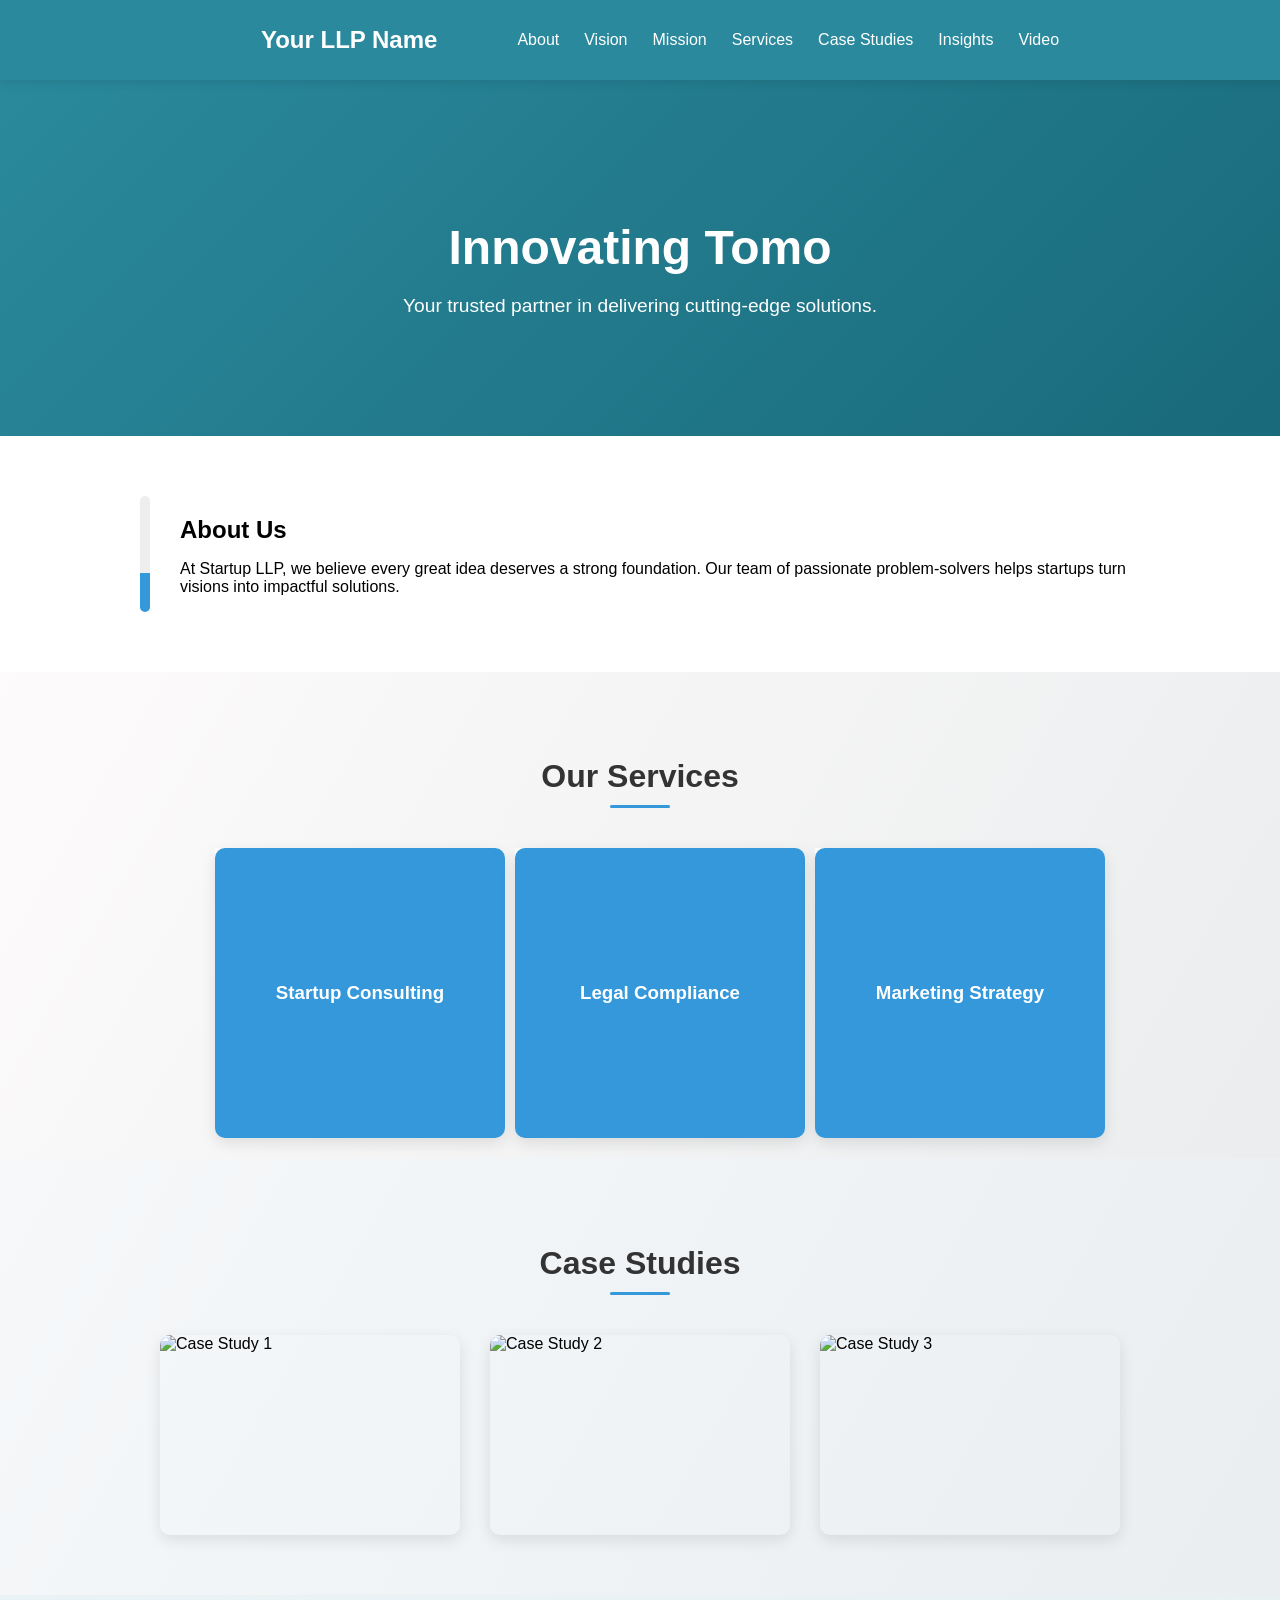
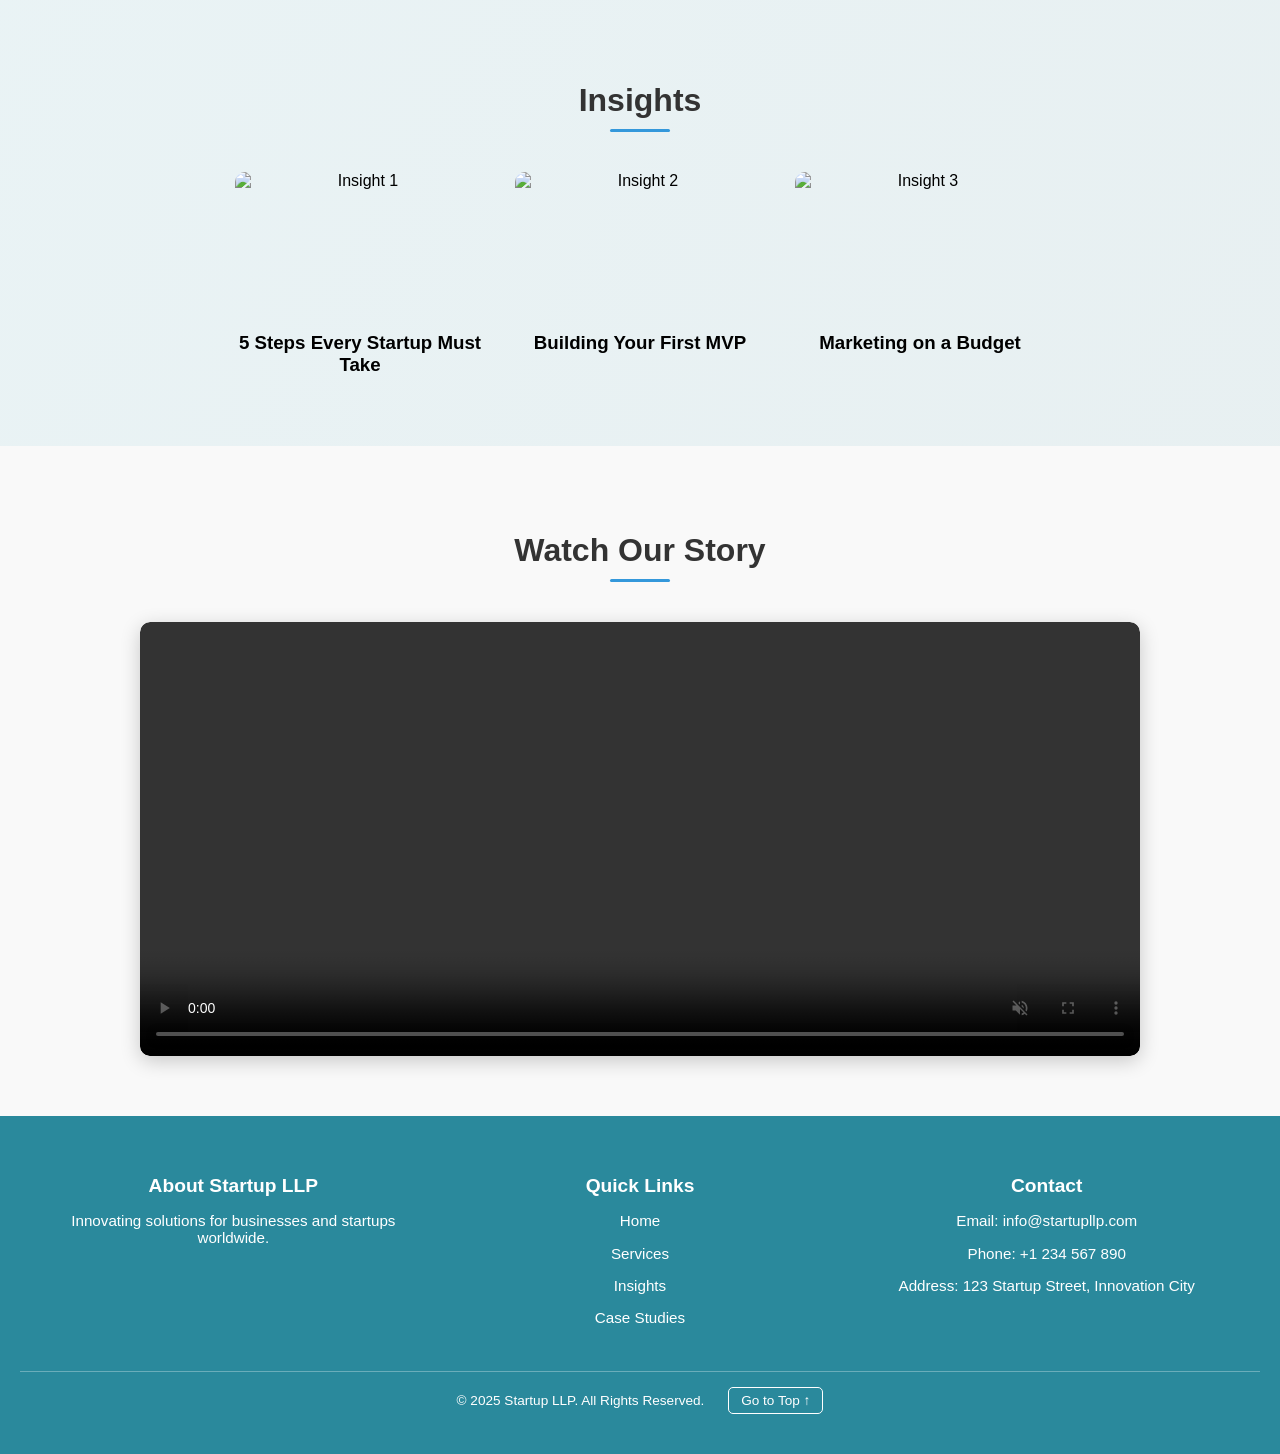
==== index.html @ 5147468b "Add files via upload" ====
<!DOCTYPE html>
<html lang="en">
<head>
  <meta charset="UTF-8">
  <meta name="viewport" content="width=device-width, initial-scale=1.0">
  <title>Startup LLP</title>
  <link rel="stylesheet" href="style.css">
</head>
<body>

    <!-- NAVBAR -->
<nav class="navbar">
  <div class="logo">Your LLP Name</div>
  <ul class="nav-links">
    <li><a href="#about">About</a></li>
    <li><a href="#vision">Vision</a></li>
    <li><a href="#mission">Mission</a></li>
    <li><a href="#services">Services</a></li>
    <li><a href="#case-studies">Case Studies</a></li>
    <li><a href="#insights">Insights</a></li>
    <li><a href="#video">Video</a></li>
  </ul>
</nav>

  <!-- HERO SECTION -->
<section id="hero">
  <h1 id="hero-text"></h1>
  <p>Your trusted partner in delivering cutting-edge solutions.</p>
</section>


  <!-- ABOUT / MISSION / VISION WITH VERTICAL PROGRESS BAR -->
  <section id="about" class="section fade-in-section">
    <div class="about-container">
      <div class="progress-bar">
        <div class="progress"></div>
      </div>
      <div class="about-content">
        <div class="tab active" data-index="0">
          <h2>About Us</h2>
          <p>At Startup LLP, we believe every great idea deserves a strong foundation. Our team of passionate problem-solvers helps startups turn visions into impactful solutions.</p>
        </div>
        <div class="tab" data-index="1">
          <h2>Our Mission</h2>
          <p>Our mission is to empower startups to achieve more with less friction. We provide innovative solutions, clear guidance, and unwavering support.</p>
        </div>
        <div class="tab" data-index="2">
          <h2>Our Vision</h2>
          <p>We envision a world where innovative ideas are never held back. Our vision is to transform ideas into thriving businesses, helping entrepreneurs make a meaningful impact.</p>
        </div>
      </div>
    </div>
  </section>

  <!-- SERVICES SECTION -->
  <section id="services" class="section fade-in-section">
    <h2 class="section-title">Our Services</h2>
    <div class="cards-container">
      <div class="card">
        <div class="front">
          <h3>Startup Consulting</h3>
        </div>
        <div class="back">
          <p>Expert guidance to help startups plan, launch, and scale effectively.</p>
        </div>
      </div>
      <div class="card">
        <div class="front">
          <h3>Legal Compliance</h3>
        </div>
        <div class="back">
          <p>Ensuring your LLP and business operations follow all legal requirements.</p>
        </div>
      </div>
      <div class="card">
        <div class="front">
          <h3>Marketing Strategy</h3>
        </div>
        <div class="back">
          <p>Innovative marketing solutions to grow your brand and customer base.</p>
        </div>
      </div>
    </div>
  </section>

  <!-- CASE STUDIES SECTION (Slide-Up Summary) -->
  <section id="case-studies" class="section fade-in-section">
    <h2 class="section-title">Case Studies</h2>
    <div class="case-container">
      <div class="case-card">
        <img src="https://via.placeholder.com/300x200?text=Case+Study+1" alt="Case Study 1">
        <div class="case-summary">
          <h3>Startup Growth Strategy</h3>
          <p>We helped a tech startup increase their customer base by 35% in 3 months through consulting and marketing strategy.</p>
        </div>
      </div>
      <div class="case-card">
        <img src="https://via.placeholder.com/300x200?text=Case+Study+2" alt="Case Study 2">
        <div class="case-summary">
          <h3>Legal Compliance Implementation</h3>
          <p>Assisted an LLP in aligning operations with legal requirements and streamlining compliance.</p>
        </div>
      </div>
      <div class="case-card">
        <img src="https://via.placeholder.com/300x200?text=Case+Study+3" alt="Case Study 3">
        <div class="case-summary">
          <h3>Digital Marketing Boost</h3>
          <p>Implemented a social media campaign for a small business, resulting in a 50% increase in leads in 2 months.</p>
        </div>
      </div>
    </div>
  </section>

  <!-- INSIGHTS SECTION (Hover Zoom) -->
  <section id="insights" class="section fade-in-section">
    <h2 class="section-title">Insights</h2>
    <div class="insights-container">
      <div class="insight-card">
        <img src="https://via.placeholder.com/250x150?text=Insight+1" alt="Insight 1">
        <h3>5 Steps Every Startup Must Take</h3>
      </div>
      <div class="insight-card">
        <img src="https://via.placeholder.com/250x150?text=Insight+2" alt="Insight 2">
        <h3>Building Your First MVP</h3>
      </div>
      <div class="insight-card">
        <img src="https://via.placeholder.com/250x150?text=Insight+3" alt="Insight 3">
        <h3>Marketing on a Budget</h3>
      </div>
    </div>
    
  </section>

  <!-- VIDEO SECTION -->
<section id="video" class="section fade-in-section">
  <h2 class="section-title">Watch Our Story</h2>
  <div class="video-container">
    <video autoplay muted loop playsinline controls>
      <source src="videos/startup-demo.mp4" type="video/mp4">
      Your browser does not support the video tag.
    </video>
  </div>
</section>
<footer>
  <div class="footer-container">
    <div class="footer-column">
      <h3>About Startup LLP</h3>
      <p>Innovating solutions for businesses and startups worldwide.</p>
    </div>
    <div class="footer-column">
      <h3>Quick Links</h3>
      <p><a href="#hero">Home</a></p>
      <p><a href="#services">Services</a></p>
      <p><a href="#insights">Insights</a></p>
      <p><a href="#case-studies">Case Studies</a></p>
    </div>
    <div class="footer-column">
      <h3>Contact</h3>
      <p>Email: info@startupllp.com</p>
      <p>Phone: +1 234 567 890</p>
      <p>Address: 123 Startup Street, Innovation City</p>
    </div>
  </div>
  <div class="footer-bottom">
    &copy; 2025 Startup LLP. All Rights Reserved.
    <button class="go-top" onclick="scrollToTop()">Go to Top ↑</button>
  </div>


</footer>


  <script src="script.js"></script>
</body>
</html>
---- style.css ----
/* GENERAL */
body, html {
  margin: 0;
  padding: 0;
  font-family: Arial, sans-serif;
  scroll-behavior: smooth;
  overflow-x: hidden;
}
.section {
  padding: 60px 20px;
  position: relative;
}

/* HERO */
/* HERO */
#hero {
  background: linear-gradient(135deg, #2A899C, #196A7A); /* brand colors gradient */
  color: #ffffff; /* ensure text is readable */
  text-align: center;
  padding: 100px 20px;
}

#hero h1 {
  font-size: 3rem;
  margin-bottom: 20px;
  white-space: nowrap;
  overflow: hidden;
  /* border-right: 3px solid #ffffff;  <-- removed */
  /* animation: blink 0.7s step-end infinite;  <-- removed */
}


@keyframes blink {
  50% { border-color: transparent; }
}


#hero p {
  font-size: 1.2rem;
}


/* FADE-IN */
.fade-in-section { opacity: 0; transform: translateY(20px); transition: all 0.8s ease; }
.fade-in-section.visible { opacity: 1; transform: translateY(0); }

/* ABOUT / MISSION / VISION */
.about-container {
  display: flex;
  max-width: 1000px;
  margin: 0 auto;
}
.progress-bar {
  width: 10px;
  background: #eee;
  margin-right: 30px;
  position: relative;
  border-radius: 5px;
  overflow: hidden;
}
.progress {
  width: 100%;
  height: 0;
  background: #3498db;
  position: absolute;
  bottom: 0;
  transition: height 1s ease;
}
.about-content { flex: 1; }
.tab { display: none; }
.tab.active { display: block; }
.tab h2 { margin-bottom: 15px; }

/* SERVICES FLIP CARDS */
.cards-container {
  display: flex;
  justify-content: center;
  flex-wrap: wrap;
  gap: 50px; /* increased space between cards */
  margin-top: 30px;
}

.card {
  background: #fff;
  width: 250px;
  height: 250px;
  perspective: 1000px;
  cursor: pointer;
  flex-shrink: 0; /* prevents cards from shrinking too much */
}
.card .front, .card .back {
  width: 100%;
  height: 100%;
  position: absolute;
  border-radius: 10px;
  backface-visibility: hidden;
  display: flex;
  justify-content: center;
  align-items: center;
  padding: 20px;
  text-align: center;
  box-shadow: 0 5px 15px rgba(0,0,0,0.1);
  transition: transform 0.6s;
}
.card .front { background: #3498db; color: #fff; }
.card .back { background: #2ecc71; color: #fff; transform: rotateY(180deg); }
.card.flipped .front { transform: rotateY(180deg); }
.card.flipped .back { transform: rotateY(0deg); }

/* Optional: Make it more responsive */
@media screen and (max-width: 900px) {
  .cards-container {
    gap: 30px;
  }
}

@media screen and (max-width: 600px) {
  .cards-container {
    flex-direction: column;
    align-items: center;
    gap: 20px;
  }
}

/* CASE STUDIES SLIDE-UP */
.case-container {
  display: flex;
  justify-content: center;
  flex-wrap: wrap;
  gap: 30px;
}
.case-card {
  position: relative;
  width: 300px;
  height: 200px;
  overflow: hidden;
  border-radius: 10px;
  cursor: pointer;
  box-shadow: 0 5px 15px rgba(0,0,0,0.1);
}
.case-card img {
  width: 100%;
  height: 100%;
  object-fit: cover;
}
.case-summary {
  position: absolute;
  bottom: -100%;
  width: 100%;
  background: rgba(52,152,219,0.85);
  color: #fff;
  padding: 20px;
  transition: bottom 0.4s ease;
}
.case-card:hover .case-summary { bottom: 0; }

/* INSIGHTS HOVER ZOOM */
.insights-container {
  display: flex;
  justify-content: center;
  flex-wrap: wrap;
  gap: 30px;
}
.insight-card {
  width: 250px;
  cursor: pointer;
  overflow: hidden;
  border-radius: 10px;
  transition: transform 0.3s ease;
  text-align: center;
}
.insight-card img {
  width: 100%;
  height: 150px;
  object-fit: cover;
  display: block;
}
.insight-card h3 { margin: 10px 0; }
.insight-card:hover { transform: scale(1.05); }
.section-title {
  text-align: center; /* center-aligns the title */
  font-size: 2rem;
  margin-bottom: 40px;
  color: #333;
}
.section-title::after {
  content: "";
  display: block;
  width: 60px;
  height: 3px;
  background: #3498db;
  margin: 10px auto 0;
  border-radius: 2px;
}
/* VIDEO SECTION STYLING */
/* VIDEO SECTION STYLING */
#video {
  padding: 60px 20px; /* reduce vertical padding */
  background: #f9f9f9;
  text-align: center;
}

.video-container {
  position: relative;
  width: 90%;          /* stretch more horizontally */
  max-width: 1000px;   /* optional max width */
  margin: 0 auto;
  padding-bottom: 35%; /* reduce height (original was 56.25%) */
  height: 0;
  overflow: hidden;
  border-radius: 10px;
  box-shadow: 0 5px 20px rgba(0,0,0,0.2);
}

.video-container video {
  position: absolute;
  top: 0;
  left: 0;
  width: 100%;
  height: 100%;
  border-radius: 10px;
  object-fit: cover;
}


/* FADE-IN SCROLL EFFECT (reuse for other sections if needed) */
.fade-in-section {
  opacity: 0;
  transform: translateY(20px);
  transition: opacity 1s ease-out, transform 1s ease-out;
}

.fade-in-section.visible {
  opacity: 1;
  transform: translateY(0);
}

/* SERVICES */
#services {
  background: linear-gradient(120deg, #fdfbfb, #ebedee);
  transition: background 1s ease;
}

/* CASE STUDIES */
#case-studies {
  background: linear-gradient(120deg, #f6f8fa, #eaeef0);
  transition: background 1s ease;
}

/* INSIGHTS */
/* INSIGHTS */
#insights {
  background: linear-gradient(120deg, #2A899C1A, #196A7A1A);

  position: relative;
  overflow: hidden;
}

#insights::before {
  content: "";
  position: absolute;
  top: 0; left: 0; right: 0; bottom: 0;
  background: url('abstract-teal-vector.svg') no-repeat center;
  background-size: cover;
  opacity: 0.03; /* extremely subtle */
  pointer-events: none;
}


/* NAVBAR FIXED: LOGO LEFT, LINKS CENTERED */
.navbar {
  position: sticky;
  top: 0;
  width: 100%;
  background: #2A899C;
  color: #ffffff;
  display: flex;
  justify-content: center; /* center the content */
  align-items: center;
  padding: 15px 20px;
  z-index: 1000;
  box-shadow: 0 2px 10px rgba(0,0,0,0.1);
  gap: 40px; /* space between logo and links */
}

.navbar .logo {
  font-size: 1.5rem;
  font-weight: bold;
  margin-right: 0; /* logo stays at left visually */
}

.navbar .nav-links {
  list-style: none;
  display: flex;
  justify-content: center; /* center the links */
  gap: 25px; /* space between links */
}

.navbar .nav-links li a {
  text-decoration: none;
  color: #ffffff;
  font-weight: 500;
  transition: color 0.3s ease;
}

.navbar .nav-links li a:hover {
  color: #196A7A;
}

/* RESPONSIVE NAVBAR */
@media (max-width: 768px) {
  .navbar {
    flex-direction: column;
    gap: 10px;
  }
  .nav-links {
    flex-direction: column;
    gap: 10px;
  }
}
/* FOOTER */
footer {
  background: #2A899C; /* primary brand color */
  color: #ffffff;
  padding: 40px 20px;
  text-align: center;
}

footer .footer-container {
  max-width: 1200px;
  margin: 0 auto;
  display: flex;
  flex-wrap: wrap;
  justify-content: space-between;
  gap: 20px;
}

footer .footer-column {
  flex: 1 1 200px;
}

footer h3 {
  margin-bottom: 15px;
  font-size: 1.2rem;
}

footer p, 
footer a {
  color: #ffffff;
  text-decoration: none;
  font-size: 0.95rem;
}

footer a:hover {
  color: #196A7A; /* secondary brand color */
}

footer .footer-bottom {
  margin-top: 30px;
  font-size: 0.85rem;
  border-top: 1px solid rgba(255,255,255,0.3);
  padding-top: 15px;
}

/* Responsive Footer */
@media (max-width: 768px) {
  footer .footer-container {
    flex-direction: column;
    align-items: center;
    text-align: center;
  }
}
.footer-links li a {
  position: relative;
  text-decoration: none;
  color: #ffffff;
  padding-bottom: 3px;
  transition: color 0.3s ease;
}

.footer-links li a::after {
  content: "";
  position: absolute;
  left: 0;
  bottom: 0;
  height: 1.5px;
  width: 0;
  background: #196A7A;
  transition: width 0.3s ease;
}

.footer-links li a:hover::after {
  width: 100%;
}
.go-top {
  background: transparent;
  border: 1.5px solid #ffffff;
  color: #ffffff;
  padding: 5px 12px;
  margin-left: 20px;
  border-radius: 5px;
  cursor: pointer;
  font-size: 0.85rem;
  transition: all 0.3s ease;
}

.go-top:hover {
  background: #196A7A;
  border-color: #196A7A;
}
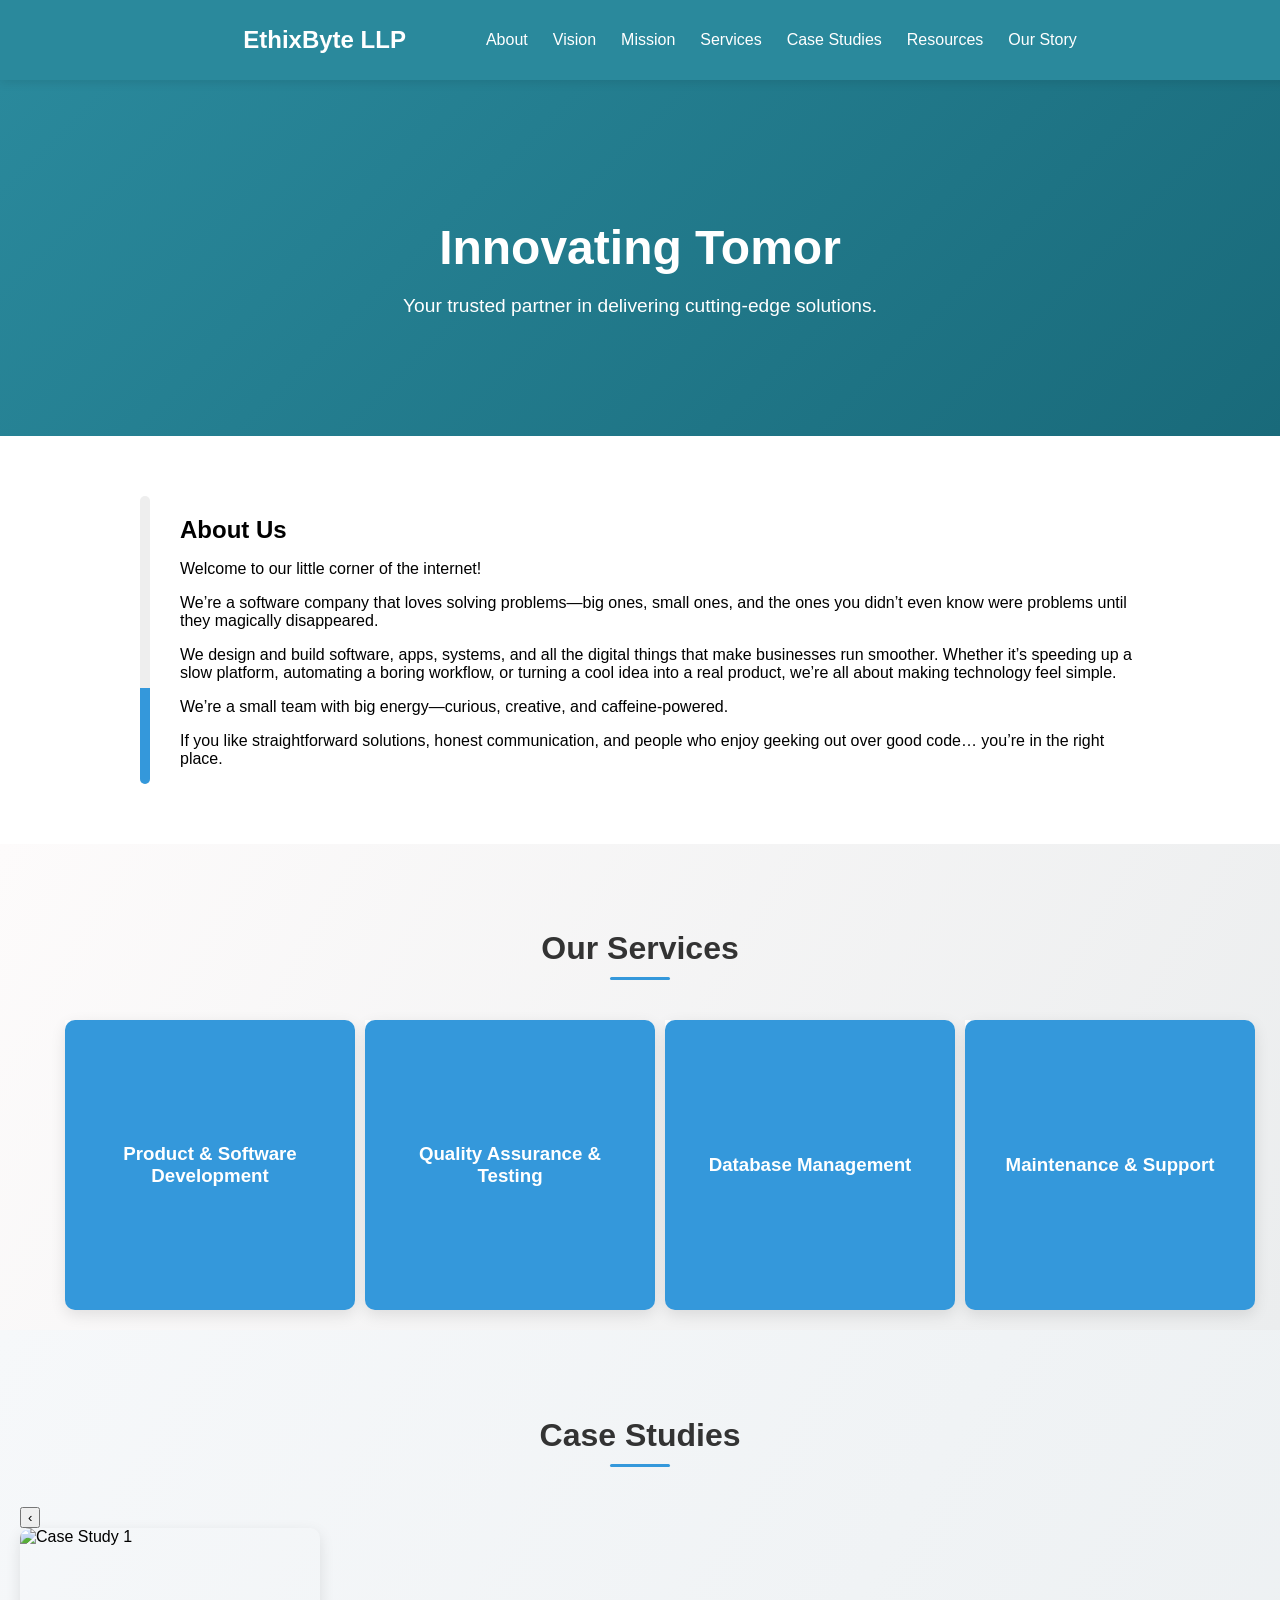
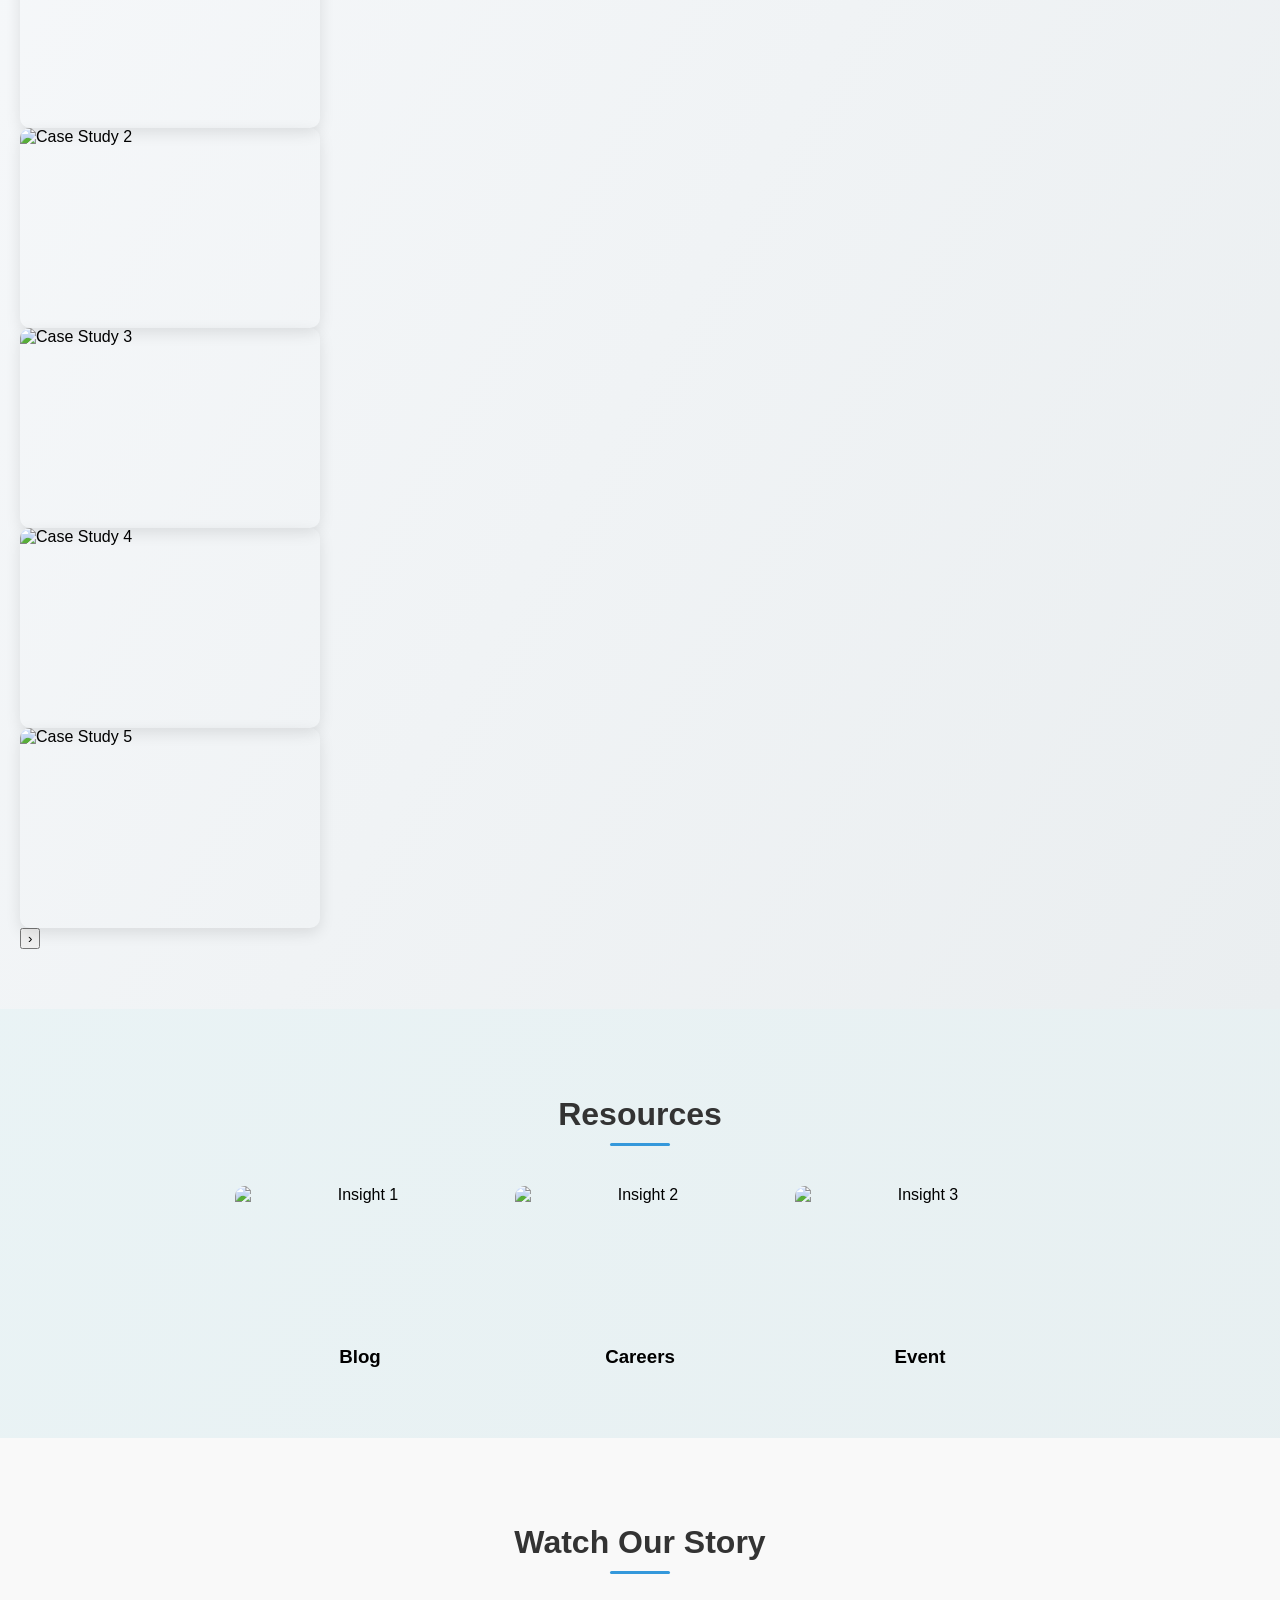
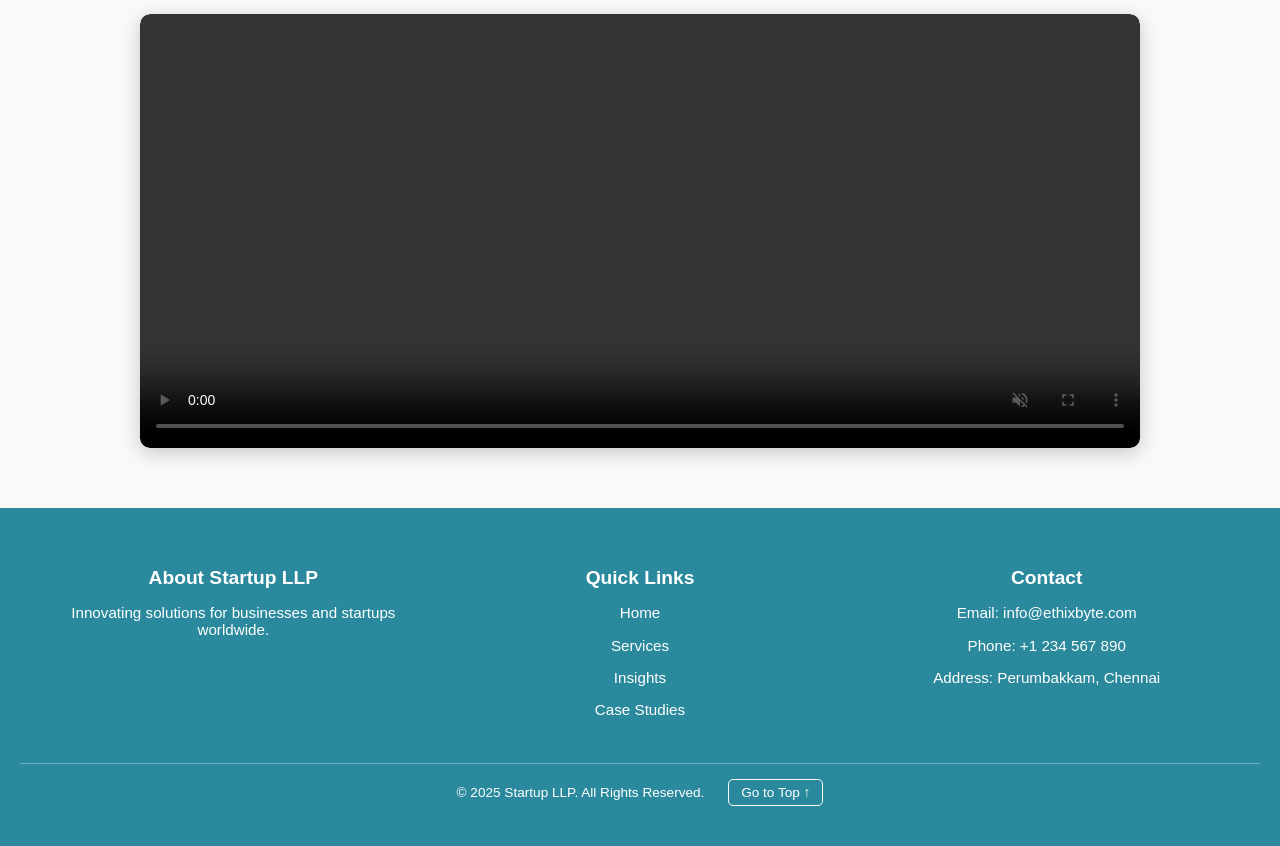
==== commit 38ff4169: "Update index.html updated contents" ====
--- a/index.html
+++ b/index.html
@@ -3,22 +3,22 @@
 <head>
   <meta charset="UTF-8">
   <meta name="viewport" content="width=device-width, initial-scale=1.0">
-  <title>Startup LLP</title>
+  <title>EthixByte LLP</title>
   <link rel="stylesheet" href="style.css">
 </head>
 <body>
 
     <!-- NAVBAR -->
 <nav class="navbar">
-  <div class="logo">Your LLP Name</div>
+  <div class="logo">EthixByte LLP</div>
   <ul class="nav-links">
     <li><a href="#about">About</a></li>
     <li><a href="#vision">Vision</a></li>
     <li><a href="#mission">Mission</a></li>
     <li><a href="#services">Services</a></li>
     <li><a href="#case-studies">Case Studies</a></li>
-    <li><a href="#insights">Insights</a></li>
-    <li><a href="#video">Video</a></li>
+    <li><a href="#insights">Resources</a></li>
+    <li><a href="#video">Our Story</a></li>
   </ul>
 </nav>
 
@@ -38,15 +38,30 @@
       <div class="about-content">
         <div class="tab active" data-index="0">
           <h2>About Us</h2>
-          <p>At Startup LLP, we believe every great idea deserves a strong foundation. Our team of passionate problem-solvers helps startups turn visions into impactful solutions.</p>
+          <p>Welcome to our little corner of the internet!</p>
+
+          <p>We’re a software company that loves solving problems—big ones, small ones, and the ones you didn’t even know were problems until they magically disappeared.</p>
+          <p>We design and build software, apps, systems, and all the digital things that make businesses run smoother. Whether it’s speeding up a slow platform, automating a boring workflow, or turning a cool idea into a real product, we’re all about making technology feel simple.</p>  
+          <p>We’re a small team with big energy—curious, creative, and caffeine-powered.</p>
+          <p>If you like straightforward solutions, honest communication, and people who enjoy geeking out over good code… you’re in the right place.</p>
         </div>
         <div class="tab" data-index="1">
           <h2>Our Mission</h2>
-          <p>Our mission is to empower startups to achieve more with less friction. We provide innovative solutions, clear guidance, and unwavering support.</p>
+          <p>We build smart software, apps, and systems that solve real problems. From development to testing, database management to maintenance, we’re here to make technology work for you—fast, reliable, and hassle-free.</p>
+          <p>From building products to testing, managing databases, and keeping everything running smoothly, we’ve got it covered.</p>
+          <p>Our goal is to make technology easy, reliable, and stress-free for businesses.</p>
+          <p>We focus on turning ideas into solutions that are practical, scalable, and a little fun to use.</p>
+          <p>At the end of the day, we’re here to help you get things done without the tech headaches.</p>
+          <p>We create software, apps, and systems that actually solve real problems—nothing fancy, just stuff that works.</p>
         </div>
         <div class="tab" data-index="2">
           <h2>Our Vision</h2>
-          <p>We envision a world where innovative ideas are never held back. Our vision is to transform ideas into thriving businesses, helping entrepreneurs make a meaningful impact.</p>
+          <p>We want technology to be simple, smart, and downright exciting for every business.</p>
+          <p>No more confusing tech headaches—just solutions that actually work and make life easier.</p>
+          <p>Our mission is to turn bright ideas into real products that grow and shine.</p>
+          <p>We believe tech should empower, not overwhelm, giving you more time to focus on what matters.</p>
+          <p>Flexible, reliable, and friendly—that’s how we like our technology.</p>
+          <p>At the end of the day, we make sure technology works for you, not the other way around.</p>
         </div>
       </div>
     </div>
@@ -58,74 +73,107 @@
     <div class="cards-container">
       <div class="card">
         <div class="front">
-          <h3>Startup Consulting</h3>
-        </div>
-        <div class="back">
-          <p>Expert guidance to help startups plan, launch, and scale effectively.</p>
-        </div>
-      </div>
-      <div class="card">
-        <div class="front">
-          <h3>Legal Compliance</h3>
-        </div>
-        <div class="back">
-          <p>Ensuring your LLP and business operations follow all legal requirements.</p>
-        </div>
-      </div>
-      <div class="card">
-        <div class="front">
-          <h3>Marketing Strategy</h3>
-        </div>
-        <div class="back">
-          <p>Innovative marketing solutions to grow your brand and customer base.</p>
+          <h3>Product & Software Development</h3>
+        </div>
+        <div class="back">
+          <p>Got an idea? We’ll help you build it—from sketch to launch. <br/><br/>Web apps, mobile apps, custom tools… if it runs on code, we can create it.</p>
+          <p></p>
+        </div>
+      </div>
+      <div class="card">
+        <div class="front">
+          <h3>Quality Assurance & Testing</h3>
+        </div>
+        <div class="back">
+          <p>We test everything. <br/> <br/> Because nobody likes bugs—except maybe bugs. <br/><br/> Automated tests, manual tests, mysterious-edge-case tests… we’ve got it.</p>
+        </div>
+      </div>
+      <div class="card">
+        <div class="front">
+          <h3>Database Management</h3>
+        </div>
+        <div class="back">
+          <p>Slow database? Missing data? Weird errors? <br/><br/> Don’t worry. <br/> <br/>We design, optimize, and maintain databases so your data stays fast, safe, and organized.</p>
+        </div>
+      </div>
+      <div class="card">
+        <div class="front">
+          <h3>Maintenance & Support</h3>
+        </div>
+        <div class="back">
+          <p>Technology is never “done.” <br/><br/>We keep your systems fresh, updated, secure, and running smoothly while you focus on business. <br/><br/> Everything we build is clean, scalable, and future-friendly—just the way good software should be.</p>
         </div>
       </div>
     </div>
   </section>
 
   <!-- CASE STUDIES SECTION (Slide-Up Summary) -->
-  <section id="case-studies" class="section fade-in-section">
-    <h2 class="section-title">Case Studies</h2>
-    <div class="case-container">
-      <div class="case-card">
-        <img src="https://via.placeholder.com/300x200?text=Case+Study+1" alt="Case Study 1">
-        <div class="case-summary">
-          <h3>Startup Growth Strategy</h3>
-          <p>We helped a tech startup increase their customer base by 35% in 3 months through consulting and marketing strategy.</p>
-        </div>
-      </div>
-      <div class="case-card">
-        <img src="https://via.placeholder.com/300x200?text=Case+Study+2" alt="Case Study 2">
-        <div class="case-summary">
-          <h3>Legal Compliance Implementation</h3>
-          <p>Assisted an LLP in aligning operations with legal requirements and streamlining compliance.</p>
-        </div>
-      </div>
-      <div class="case-card">
-        <img src="https://via.placeholder.com/300x200?text=Case+Study+3" alt="Case Study 3">
-        <div class="case-summary">
-          <h3>Digital Marketing Boost</h3>
-          <p>Implemented a social media campaign for a small business, resulting in a 50% increase in leads in 2 months.</p>
-        </div>
-      </div>
-    </div>
-  </section>
+<section id="case-studies" class="section fade-in-section">
+  <h2 class="section-title">Case Studies</h2>
+  <div class="carousel-wrapper">
+    <button class="carousel-btn prev">&lsaquo;</button>
+    <div class="carousel-track">
+      <div class="case-card">
+        <img src="https://via.placeholder.com/300x200?text=Case+1" alt="Case Study 1">
+        <div class="case-summary">
+          <h3>Claims Automation System</h3>
+          <p>Streamlined claims processing with faster, error-free settlements.</p>
+        </div>
+      </div>
+      <div class="case-card">
+        <img src="https://via.placeholder.com/300x200?text=Case+2" alt="Case Study 2">
+        <div class="case-summary">
+          <h3>Patient & Appointment Mgmt</h3>
+          <p>Unified system for quick access to patient data and simplified appointments</p>
+        </div>
+      </div>
+      <div class="case-card">
+        <img src="https://via.placeholder.com/300x200?text=Case+3" alt="Case Study 3">
+        <div class="case-summary">
+          <h3>Online Banking Portal</h3>
+          <p>Upgraded banking platform for speed, reliability, and user-friendly experience.</p>
+        </div>
+      </div>
+      <div class="case-card">
+        <img src="https://via.placeholder.com/300x200?text=Case+4" alt="Case Study 4">
+        <div class="case-summary">
+          <h3>Content Delivery Platform</h3>
+          <p>Scalable content platform engineered for massive live-event traffic.</p>
+        </div>
+      </div>
+      <div class="case-card">
+        <img src="https://via.placeholder.com/300x200?text=Case+5" alt="Case Study 5">
+        <div class="case-summary">
+          <h3>E-Commerce Automation</h3>
+          <p>Integrated system to track inventory and prevent stock shortages.</p>
+        </div>
+      </div>
+    </div>
+    <button class="carousel-btn next">&rsaquo;</button>
+  </div>
+</section>
+
+
+
+
+
+
 
   <!-- INSIGHTS SECTION (Hover Zoom) -->
   <section id="insights" class="section fade-in-section">
-    <h2 class="section-title">Insights</h2>
+    <h2 class="section-title">Resources</h2>
     <div class="insights-container">
       <div class="insight-card">
         <img src="https://via.placeholder.com/250x150?text=Insight+1" alt="Insight 1">
-        <h3>5 Steps Every Startup Must Take</h3>
+        <h3>Blog</h3>
       </div>
       <div class="insight-card">
         <img src="https://via.placeholder.com/250x150?text=Insight+2" alt="Insight 2">
-        <h3>Building Your First MVP</h3>
+        <h3>Careers</h3>
       </div>
       <div class="insight-card">
         <img src="https://via.placeholder.com/250x150?text=Insight+3" alt="Insight 3">
-        <h3>Marketing on a Budget</h3>
+        <h3>Event</h3>
       </div>
     </div>
     
@@ -156,9 +204,9 @@
     </div>
     <div class="footer-column">
       <h3>Contact</h3>
-      <p>Email: info@startupllp.com</p>
+      <p>Email: info@ethixbyte.com</p>
       <p>Phone: +1 234 567 890</p>
-      <p>Address: 123 Startup Street, Innovation City</p>
+      <p>Address: Perumbakkam, Chennai</p>
     </div>
   </div>
   <div class="footer-bottom">
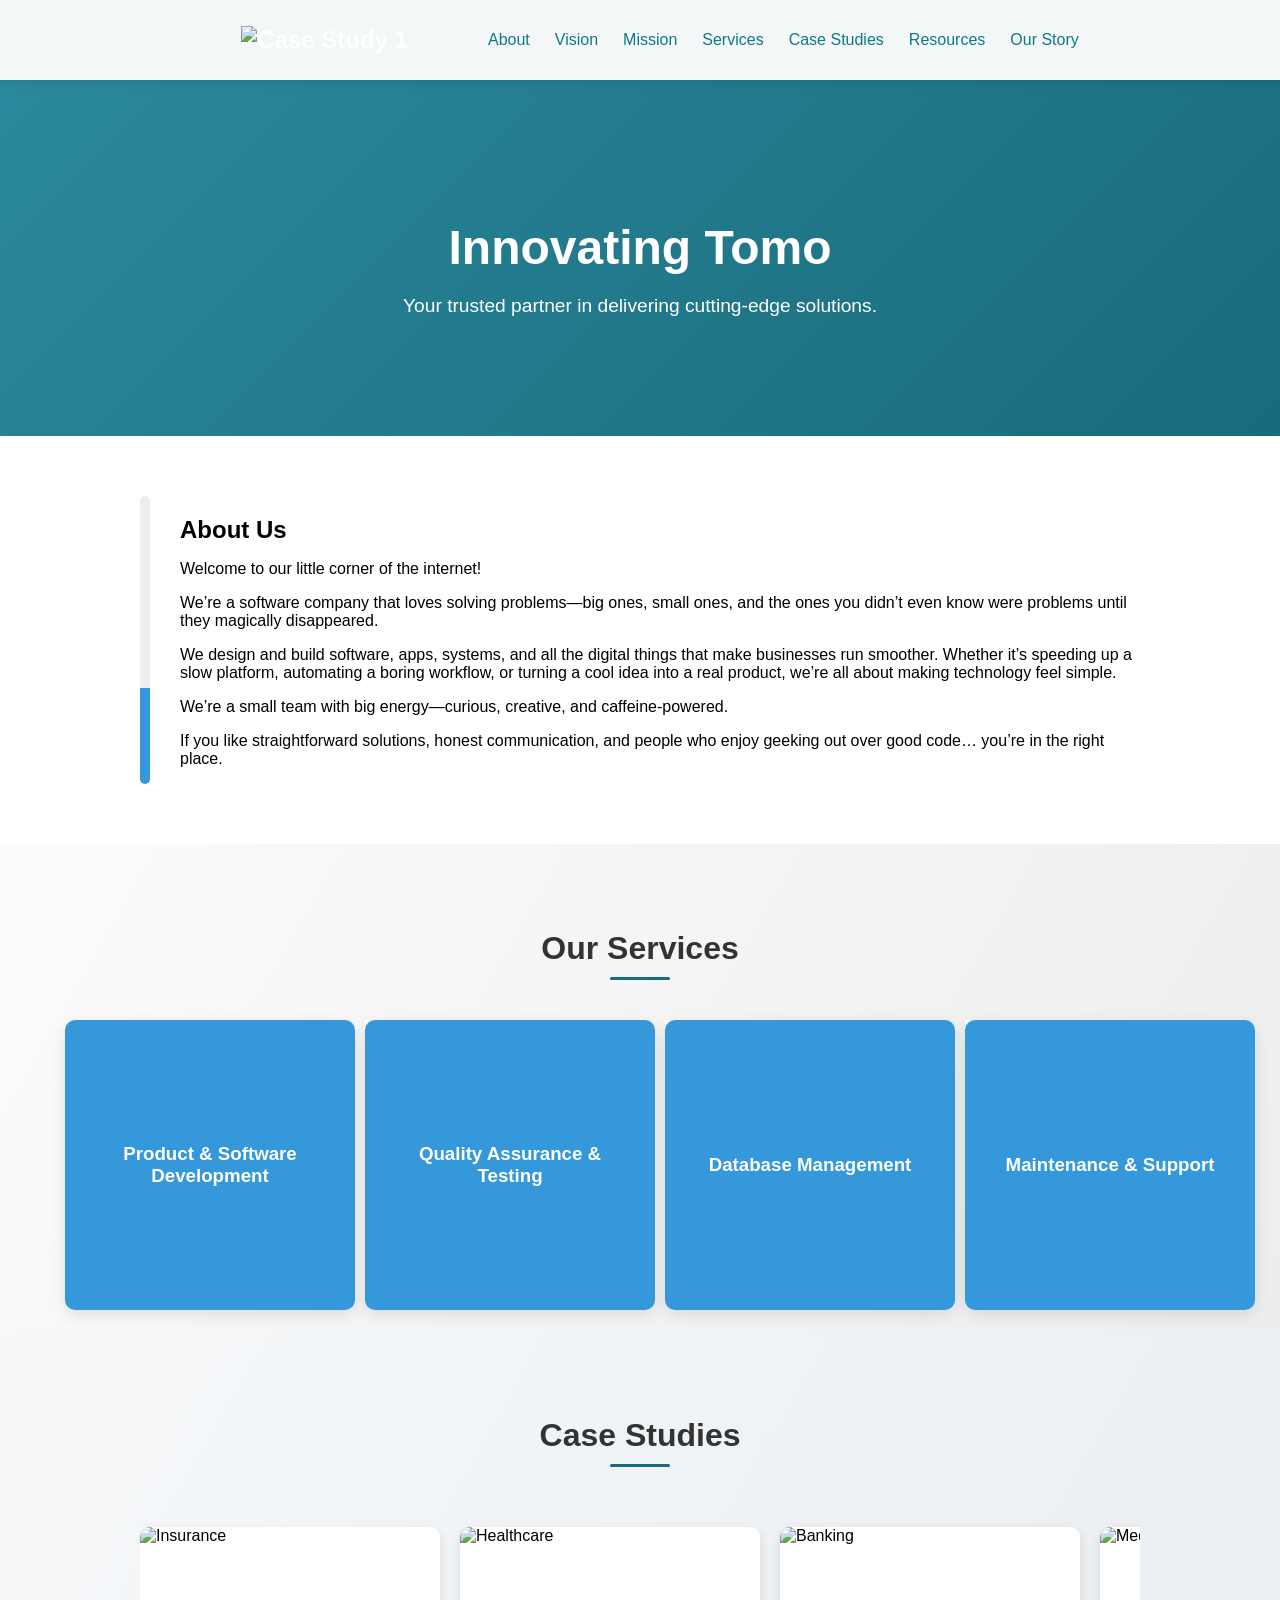
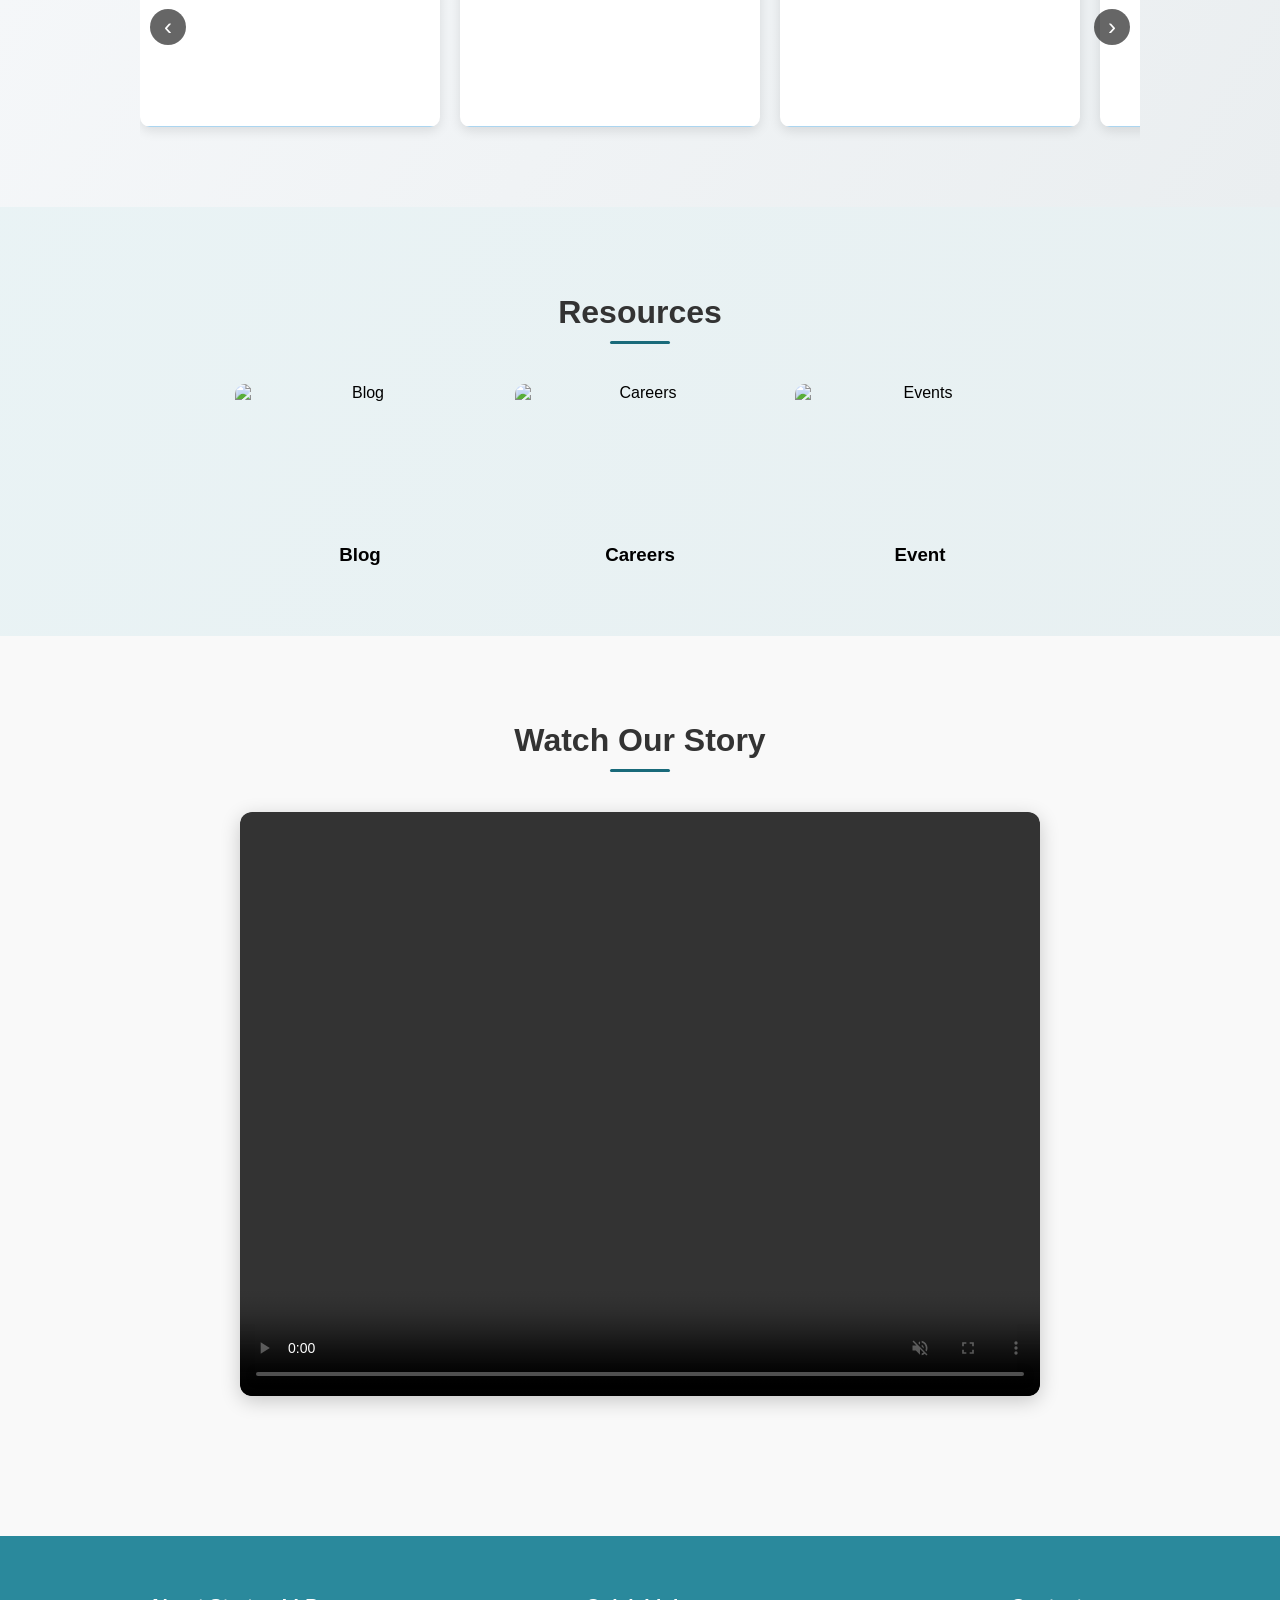
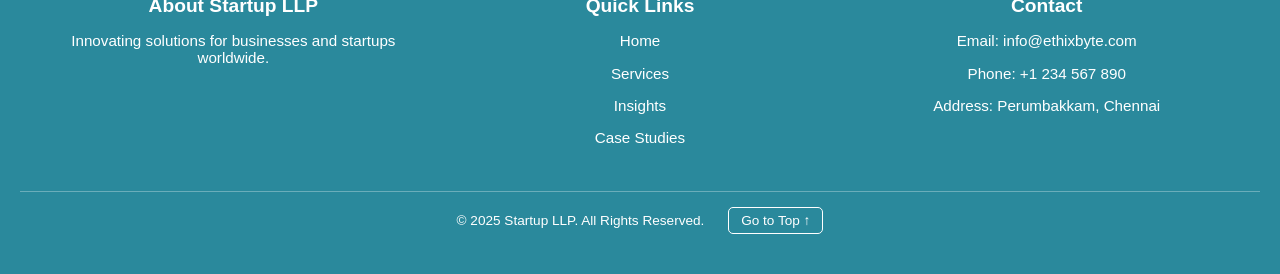
==== commit 5c2a1852: "updated images" ====
--- a/index.html
+++ b/index.html
@@ -10,7 +10,10 @@
 
     <!-- NAVBAR -->
 <nav class="navbar">
-  <div class="logo">EthixByte LLP</div>
+  <div class="logo">
+    <img src="https://res.cloudinary.com/dmr5qmocg/image/upload/v1761914312/logo_with_name_gkkyrt.webp" alt="Case Study 1">
+    
+  </div>
   <ul class="nav-links">
     <li><a href="#about">About</a></li>
     <li><a href="#vision">Vision</a></li>
@@ -114,35 +117,35 @@
     <button class="carousel-btn prev">&lsaquo;</button>
     <div class="carousel-track">
       <div class="case-card">
-        <img src="https://via.placeholder.com/300x200?text=Case+1" alt="Case Study 1">
+        <img src="https://res.cloudinary.com/dmr5qmocg/image/upload/v1763815238/insurance-911819_640_bpdsnx.webp" alt="Insurance">
         <div class="case-summary">
           <h3>Claims Automation System</h3>
           <p>Streamlined claims processing with faster, error-free settlements.</p>
         </div>
       </div>
       <div class="case-card">
-        <img src="https://via.placeholder.com/300x200?text=Case+2" alt="Case Study 2">
+        <img src="https://res.cloudinary.com/dmr5qmocg/image/upload/v1763815239/vitamins-26622_640_nrgshx.webp" alt="Healthcare">
         <div class="case-summary">
           <h3>Patient & Appointment Mgmt</h3>
           <p>Unified system for quick access to patient data and simplified appointments</p>
         </div>
       </div>
       <div class="case-card">
-        <img src="https://via.placeholder.com/300x200?text=Case+3" alt="Case Study 3">
+        <img src="https://res.cloudinary.com/dmr5qmocg/image/upload/v1763815238/cellphone-5459713_640-removebg-preview_yhovdd.webp" alt="Banking">
         <div class="case-summary">
           <h3>Online Banking Portal</h3>
           <p>Upgraded banking platform for speed, reliability, and user-friendly experience.</p>
         </div>
       </div>
       <div class="case-card">
-        <img src="https://via.placeholder.com/300x200?text=Case+4" alt="Case Study 4">
+        <img src="https://res.cloudinary.com/dmr5qmocg/image/upload/v1763815239/tv-1015427_640_tr2kzi.webp" alt="Media">
         <div class="case-summary">
           <h3>Content Delivery Platform</h3>
           <p>Scalable content platform engineered for massive live-event traffic.</p>
         </div>
       </div>
       <div class="case-card">
-        <img src="https://via.placeholder.com/300x200?text=Case+5" alt="Case Study 5">
+        <img src="https://res.cloudinary.com/dmr5qmocg/image/upload/v1763815239/woman-4495395_640_kiwblk.webp" alt="Retail">
         <div class="case-summary">
           <h3>E-Commerce Automation</h3>
           <p>Integrated system to track inventory and prevent stock shortages.</p>
@@ -164,15 +167,15 @@
     <h2 class="section-title">Resources</h2>
     <div class="insights-container">
       <div class="insight-card">
-        <img src="https://via.placeholder.com/250x150?text=Insight+1" alt="Insight 1">
+        <img src="https://res.cloudinary.com/dmr5qmocg/image/upload/v1718397723/ethixbyte/IMG_1200_gqzjem.jpg" alt="Blog">
         <h3>Blog</h3>
       </div>
       <div class="insight-card">
-        <img src="https://via.placeholder.com/250x150?text=Insight+2" alt="Insight 2">
+        <img src="https://res.cloudinary.com/dmr5qmocg/image/upload/v1722442928/expertise_ra7wes_xpdr0m.webp" alt="Careers">
         <h3>Careers</h3>
       </div>
       <div class="insight-card">
-        <img src="https://via.placeholder.com/250x150?text=Insight+3" alt="Insight 3">
+        <img src="https://res.cloudinary.com/dmr5qmocg/image/upload/v1702898588/samples/people/jazz.jpg" alt="Events">
         <h3>Event</h3>
       </div>
     </div>
@@ -183,8 +186,8 @@
 <section id="video" class="section fade-in-section">
   <h2 class="section-title">Watch Our Story</h2>
   <div class="video-container">
-    <video autoplay muted loop playsinline controls>
-      <source src="videos/startup-demo.mp4" type="video/mp4">
+    <video autoplay muted controls>
+      <source src="videos/ethixbyte.mp4" type="video/mp4">
       Your browser does not support the video tag.
     </video>
   </div>
--- a/style.css
+++ b/style.css
@@ -103,7 +103,7 @@
   transition: transform 0.6s;
 }
 .card .front { background: #3498db; color: #fff; }
-.card .back { background: #2ecc71; color: #fff; transform: rotateY(180deg); }
+.card .back { background: #2A899C; color: #fff; transform: rotateY(180deg); }
 .card.flipped .front { transform: rotateY(180deg); }
 .card.flipped .back { transform: rotateY(0deg); }
 
@@ -188,7 +188,7 @@
   display: block;
   width: 60px;
   height: 3px;
-  background: #3498db;
+  background: #196A7A;
   margin: 10px auto 0;
   border-radius: 2px;
 }
@@ -272,7 +272,7 @@
   position: sticky;
   top: 0;
   width: 100%;
-  background: #2A899C;
+  background: #F3F7F8;
   color: #ffffff;
   display: flex;
   justify-content: center; /* center the content */
@@ -289,6 +289,10 @@
   margin-right: 0; /* logo stays at left visually */
 }
 
+.logo img {
+  height: 10rem;
+}
+
 .navbar .nav-links {
   list-style: none;
   display: flex;
@@ -298,14 +302,17 @@
 
 .navbar .nav-links li a {
   text-decoration: none;
-  color: #ffffff;
+  color: #0E7A86;
   font-weight: 500;
   transition: color 0.3s ease;
 }
 
 .navbar .nav-links li a:hover {
   color: #196A7A;
-}
+  text-decoration: underline;
+}
+
+
 
 /* RESPONSIVE NAVBAR */
 @media (max-width: 768px) {
@@ -408,3 +415,269 @@
   background: #196A7A;
   border-color: #196A7A;
 }
+header {
+    text-align:center;
+    padding:40px 20px;
+    background: linear-gradient(135deg, #2A899C, #196A7A);
+    color:#fff;
+  }
+  header h1 { margin:0; font-size:2.5rem; }
+  header p { margin:10px 0 0; font-size:1.1rem; }
+
+  .category-filters {
+    display:flex;
+    justify-content:center;
+    flex-wrap:wrap;
+    margin:20px 0;
+    gap:10px;
+  }
+  .category-filters button {
+    padding:8px 15px;
+    border:none;
+    border-radius:20px;
+    background:#e0e0e0;
+    cursor:pointer;
+    transition:0.3s;
+  }
+  .category-filters button:hover, .category-filters button.active {
+    background:#2A899C;
+    color:#fff;
+  }
+
+  .blog-container {
+    display:grid;
+    grid-template-columns:repeat(auto-fit, minmax(300px,1fr));
+    gap:20px;
+    padding:20px;
+    max-width:1200px;
+    margin:auto;
+  }
+
+  .blog-card {
+    background:#fff;
+    border-radius:12px;
+    box-shadow:0 4px 8px rgba(0,0,0,0.1);
+    padding:20px;
+    transition:0.3s;
+    cursor:pointer;
+  }
+  .blog-card:hover {
+    transform:translateY(-3px);
+    box-shadow:0 6px 12px rgba(0,0,0,0.15);
+  }
+  .blog-card h3 { margin-top:0; font-size:1.3rem; }
+  .blog-card .category {
+    font-size:0.85rem;
+    font-weight:bold;
+    color:#2A899C;
+    margin-bottom:10px;
+  }
+  .excerpt p { margin:0; }
+
+  .full-content {
+    display:none;
+    margin-top:10px;
+    line-height:1.5;
+    overflow:hidden;
+  }
+
+  .full-content.expanded {
+    display:flex;
+    gap:20px;
+    flex-wrap: nowrap;
+  }
+
+  .full-content .text {
+    flex: 0 0 60%; /* text takes 60% */
+    padding:0;
+    box-sizing:border-box;
+  }
+
+  .full-content .image {
+    flex: 0 0 40%; /* image takes 40% */
+    display:flex;
+    justify-content:center;
+    align-items:center;
+  }
+
+  .full-content .image img {
+    width:100%;
+    height:100%;
+    object-fit:cover;
+    border-radius:10px;
+  }
+
+  @media (max-width: 768px) {
+    .full-content.expanded {
+      flex-direction: column;
+    }
+    .full-content .image {
+      width:100%;
+      margin-top:15px;
+    }
+  }
+
+  .read-more {
+    margin-top:10px;
+    color:#2A899C;
+    font-weight:bold;
+    cursor:pointer;
+    display:inline-block;
+  }
+
+/* =========================
+   CASE STUDIES CAROUSEL
+   ========================= */
+.carousel-wrapper {
+  position: relative;
+  max-width: 1000px;
+  margin: 0 auto;
+  overflow: hidden;
+  padding: 20px 0;
+}
+
+.carousel-track {
+  display: flex;
+  gap: 20px;
+  transition: transform 0.4s ease;
+}
+
+/* =========================
+   CASE CARD
+   ========================= */
+.case-card {
+  flex: 0 0 300px;
+  border-radius: 10px;
+  background: #fff;
+  box-shadow: 0 4px 12px rgba(0,0,0,0.1);
+  overflow: hidden;
+  position: relative;
+  display: flex;
+  flex-direction: column;
+}
+
+.case-card img {
+  width: 100%;
+  height: auto;
+  object-fit: cover;
+}
+
+/* =========================
+   CASE SUMMARY (HOVER)
+   ========================= */
+.case-summary {
+  position: absolute;
+  bottom: 0;
+  left: 0;
+  right: 0;
+  background: rgba(52, 152, 219, 0.95);
+  color: #fff;
+  padding: 15px;
+  font-size: 0.95rem;
+  line-height: 1.4;
+  word-wrap: break-word;
+  max-height: 100%;
+  overflow-y: auto;
+  transform: translateY(100%);
+  transition: transform 0.3s ease;
+}
+
+.case-card:hover .case-summary {
+  transform: translateY(0);
+}
+
+.case-summary h3 {
+  margin: 0 0 10px 0;
+  font-size: 1.1rem;
+}
+
+/* Scrollbar for long text */
+.case-summary::-webkit-scrollbar {
+  width: 6px;
+}
+.case-summary::-webkit-scrollbar-thumb {
+  background: rgba(0,0,0,0.2);
+  border-radius: 3px;
+}
+
+/* =========================
+   CAROUSEL BUTTONS
+   ========================= */
+.carousel-btn {
+  position: absolute;
+  top: 50%;
+  transform: translateY(-50%);
+  z-index: 10;
+  background: rgba(0,0,0,0.6);
+  color: #fff;
+  border: none;
+  width: 36px;
+  height: 36px;
+  border-radius: 50%;
+  font-size: 1.5rem;
+  cursor: pointer;
+  display: flex;
+  justify-content: center;
+  align-items: center;
+}
+
+.carousel-btn.prev { left: 10px; }
+.carousel-btn.next { right: 10px; }
+
+/* =========================
+   RESPONSIVE
+   ========================= */
+@media screen and (max-width: 900px) {
+  .case-card { flex: 0 0 250px; }
+}
+
+@media screen and (max-width: 600px) {
+  .case-card { flex: 0 0 200px; }
+}
+
+
+/* Final tuned values — paste below existing rules */
+.video-container {
+  width: 100%;
+  max-width: 800px;       /* adjust if you want wider/narrower */
+  margin: 0 auto 80px;    /* keeps space before footer */
+  height: 150px;          /* SHORTER frame — reduce 'tall' look */
+  overflow: hidden;
+  border-radius: 12px;
+  position: relative;
+}
+
+/* Fill the frame but show more forehead (move visible area UP) */
+.video-container video {
+  width: 100%;
+  height: 100%;
+  display: block;
+  object-fit: cover;
+  object-position: center 12%; /* <- move the frame UP (smaller % = show more forehead) */
+}
+
+/* responsive tweak: slightly shorten frame on small screens */
+@media (max-width: 600px) {
+  .video-container { 
+    height: 260px;
+    border-radius: 8px;
+    margin-bottom: 60px;
+  }
+  .video-container video { object-position: center 10%; }
+}
+
+
+
+
+
+
+
+
+
+
+
+
+
+
+
+
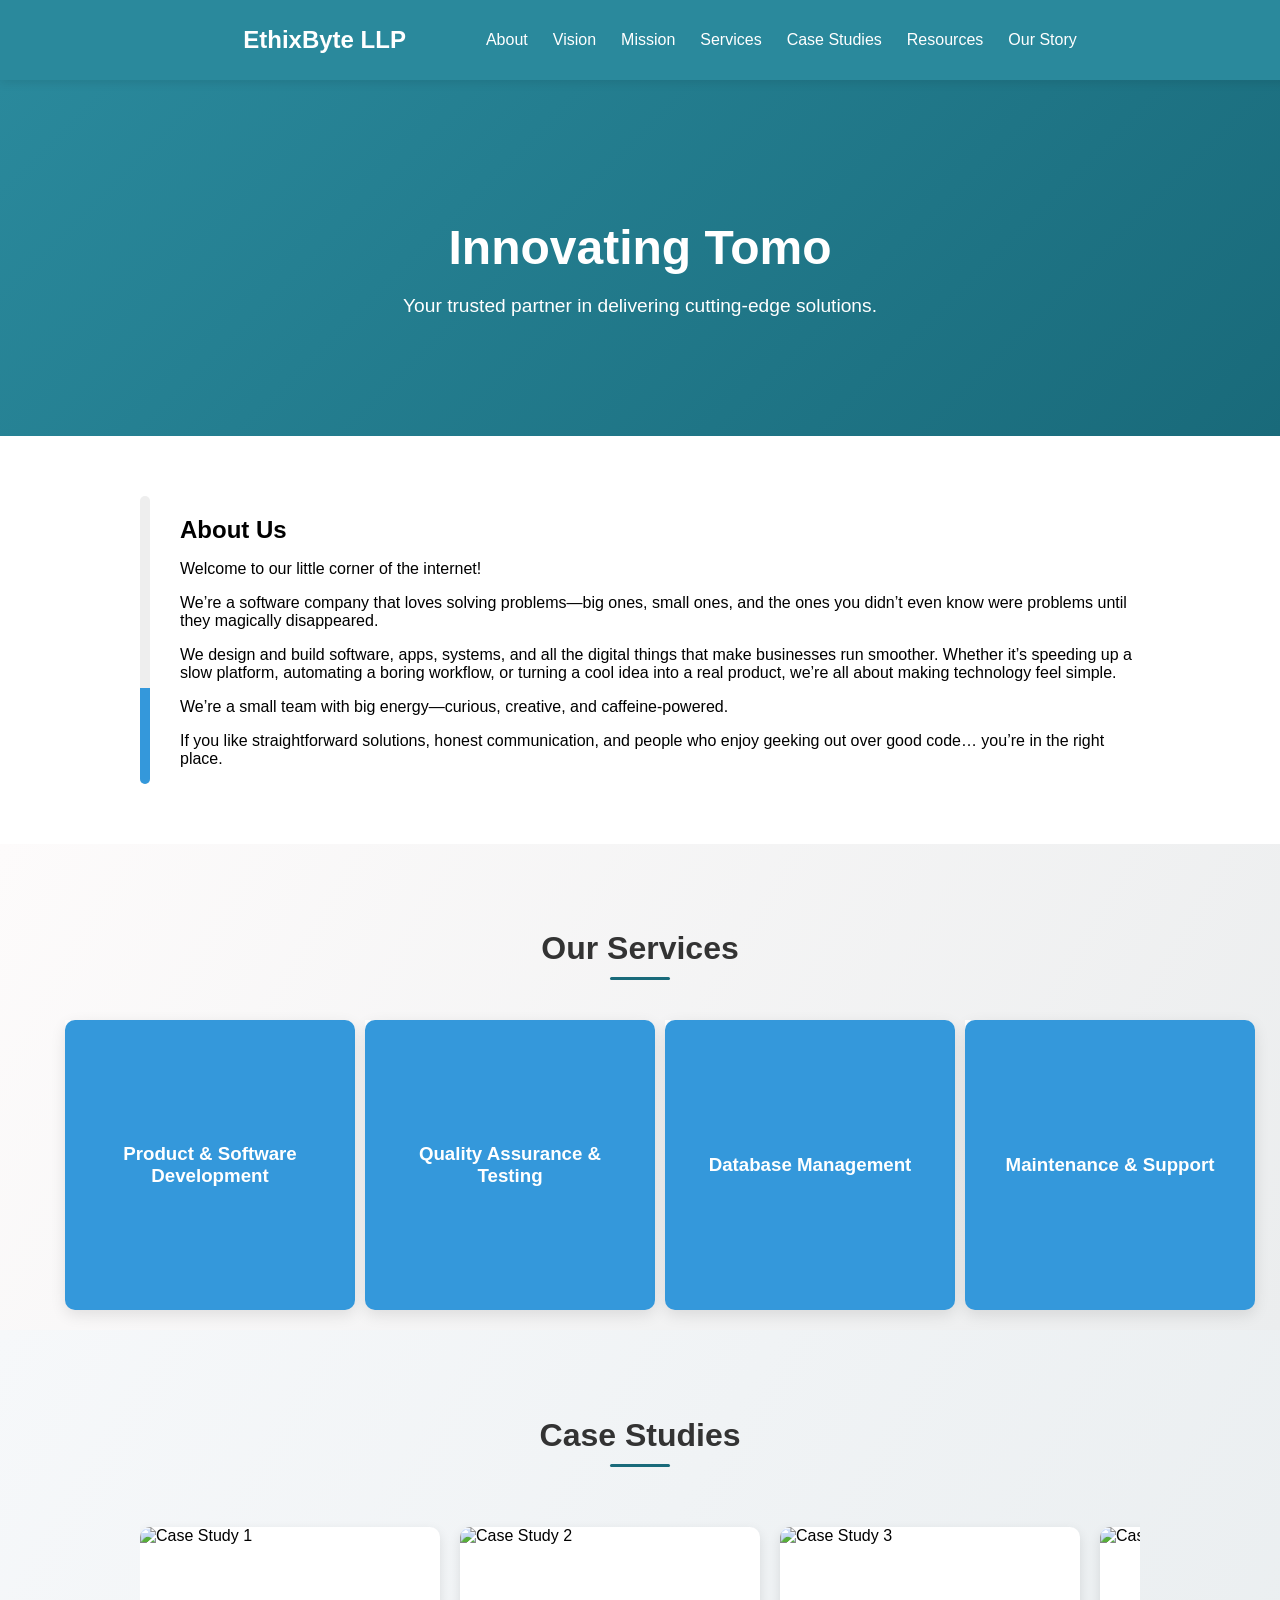
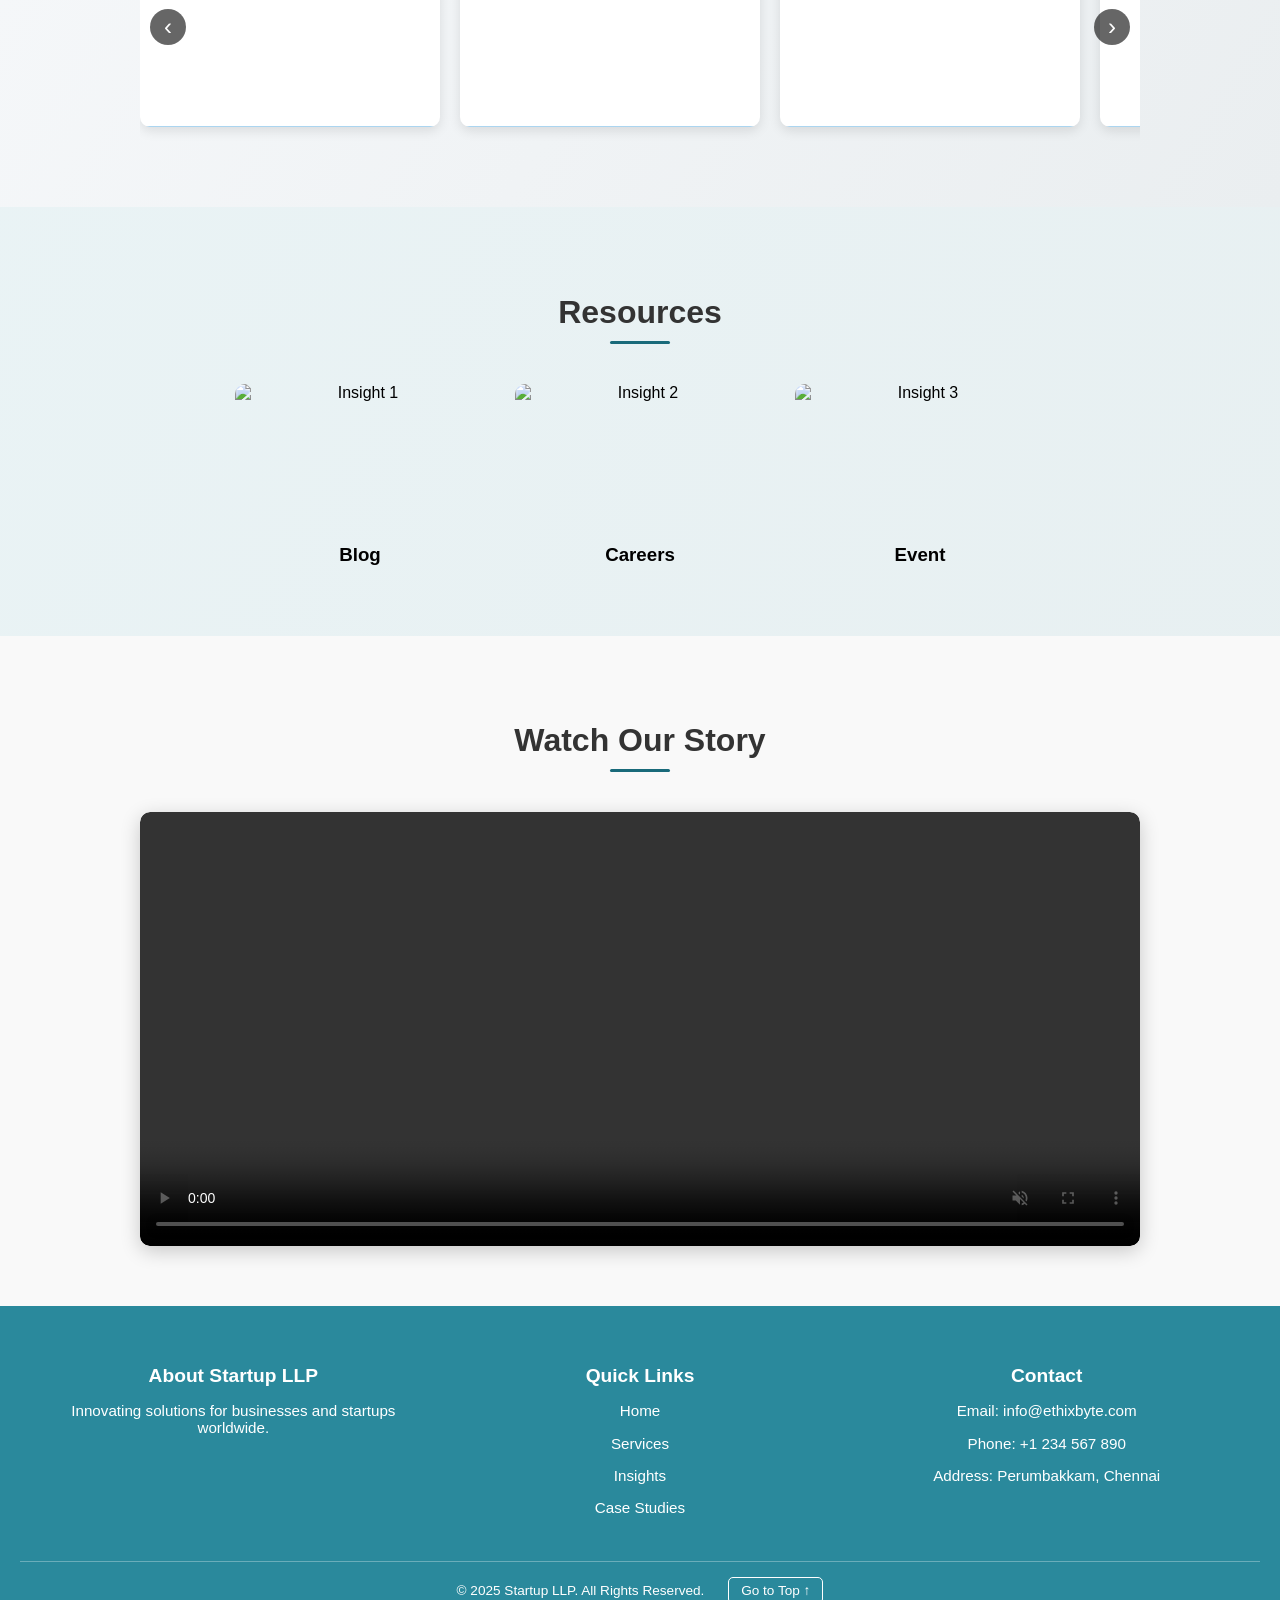
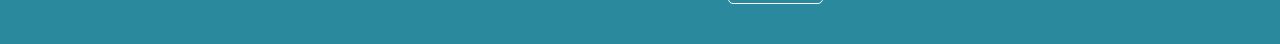
==== commit 17333fed: "Add files via upload" ====
--- a/index.html
+++ b/index.html
@@ -10,10 +10,7 @@
 
     <!-- NAVBAR -->
 <nav class="navbar">
-  <div class="logo">
-    <img src="https://res.cloudinary.com/dmr5qmocg/image/upload/v1761914312/logo_with_name_gkkyrt.webp" alt="Case Study 1">
-    
-  </div>
+  <div class="logo">EthixByte LLP</div>
   <ul class="nav-links">
     <li><a href="#about">About</a></li>
     <li><a href="#vision">Vision</a></li>
@@ -117,35 +114,35 @@
     <button class="carousel-btn prev">&lsaquo;</button>
     <div class="carousel-track">
       <div class="case-card">
-        <img src="https://res.cloudinary.com/dmr5qmocg/image/upload/v1763815238/insurance-911819_640_bpdsnx.webp" alt="Insurance">
+        <img src="https://via.placeholder.com/300x200?text=Case+1" alt="Case Study 1">
         <div class="case-summary">
           <h3>Claims Automation System</h3>
           <p>Streamlined claims processing with faster, error-free settlements.</p>
         </div>
       </div>
       <div class="case-card">
-        <img src="https://res.cloudinary.com/dmr5qmocg/image/upload/v1763815239/vitamins-26622_640_nrgshx.webp" alt="Healthcare">
+        <img src="https://via.placeholder.com/300x200?text=Case+2" alt="Case Study 2">
         <div class="case-summary">
           <h3>Patient & Appointment Mgmt</h3>
           <p>Unified system for quick access to patient data and simplified appointments</p>
         </div>
       </div>
       <div class="case-card">
-        <img src="https://res.cloudinary.com/dmr5qmocg/image/upload/v1763815238/cellphone-5459713_640-removebg-preview_yhovdd.webp" alt="Banking">
+        <img src="https://via.placeholder.com/300x200?text=Case+3" alt="Case Study 3">
         <div class="case-summary">
           <h3>Online Banking Portal</h3>
           <p>Upgraded banking platform for speed, reliability, and user-friendly experience.</p>
         </div>
       </div>
       <div class="case-card">
-        <img src="https://res.cloudinary.com/dmr5qmocg/image/upload/v1763815239/tv-1015427_640_tr2kzi.webp" alt="Media">
+        <img src="https://via.placeholder.com/300x200?text=Case+4" alt="Case Study 4">
         <div class="case-summary">
           <h3>Content Delivery Platform</h3>
           <p>Scalable content platform engineered for massive live-event traffic.</p>
         </div>
       </div>
       <div class="case-card">
-        <img src="https://res.cloudinary.com/dmr5qmocg/image/upload/v1763815239/woman-4495395_640_kiwblk.webp" alt="Retail">
+        <img src="https://via.placeholder.com/300x200?text=Case+5" alt="Case Study 5">
         <div class="case-summary">
           <h3>E-Commerce Automation</h3>
           <p>Integrated system to track inventory and prevent stock shortages.</p>
@@ -167,15 +164,15 @@
     <h2 class="section-title">Resources</h2>
     <div class="insights-container">
       <div class="insight-card">
-        <img src="https://res.cloudinary.com/dmr5qmocg/image/upload/v1718397723/ethixbyte/IMG_1200_gqzjem.jpg" alt="Blog">
+        <img src="https://via.placeholder.com/250x150?text=Insight+1" alt="Insight 1">
         <h3>Blog</h3>
       </div>
       <div class="insight-card">
-        <img src="https://res.cloudinary.com/dmr5qmocg/image/upload/v1722442928/expertise_ra7wes_xpdr0m.webp" alt="Careers">
+        <img src="https://via.placeholder.com/250x150?text=Insight+2" alt="Insight 2">
         <h3>Careers</h3>
       </div>
       <div class="insight-card">
-        <img src="https://res.cloudinary.com/dmr5qmocg/image/upload/v1702898588/samples/people/jazz.jpg" alt="Events">
+        <img src="https://via.placeholder.com/250x150?text=Insight+3" alt="Insight 3">
         <h3>Event</h3>
       </div>
     </div>
@@ -186,8 +183,8 @@
 <section id="video" class="section fade-in-section">
   <h2 class="section-title">Watch Our Story</h2>
   <div class="video-container">
-    <video autoplay muted controls>
-      <source src="videos/ethixbyte.mp4" type="video/mp4">
+    <video autoplay muted loop playsinline controls>
+      <source src="videos/startup-demo.mp4" type="video/mp4">
       Your browser does not support the video tag.
     </video>
   </div>
--- a/style.css
+++ b/style.css
@@ -272,7 +272,7 @@
   position: sticky;
   top: 0;
   width: 100%;
-  background: #F3F7F8;
+  background: #2A899C;
   color: #ffffff;
   display: flex;
   justify-content: center; /* center the content */
@@ -289,10 +289,6 @@
   margin-right: 0; /* logo stays at left visually */
 }
 
-.logo img {
-  height: 10rem;
-}
-
 .navbar .nav-links {
   list-style: none;
   display: flex;
@@ -302,17 +298,14 @@
 
 .navbar .nav-links li a {
   text-decoration: none;
-  color: #0E7A86;
+  color: #ffffff;
   font-weight: 500;
   transition: color 0.3s ease;
 }
 
 .navbar .nav-links li a:hover {
   color: #196A7A;
-  text-decoration: underline;
-}
-
-
+}
 
 /* RESPONSIVE NAVBAR */
 @media (max-width: 768px) {
@@ -634,50 +627,3 @@
 @media screen and (max-width: 600px) {
   .case-card { flex: 0 0 200px; }
 }
-
-
-/* Final tuned values — paste below existing rules */
-.video-container {
-  width: 100%;
-  max-width: 800px;       /* adjust if you want wider/narrower */
-  margin: 0 auto 80px;    /* keeps space before footer */
-  height: 150px;          /* SHORTER frame — reduce 'tall' look */
-  overflow: hidden;
-  border-radius: 12px;
-  position: relative;
-}
-
-/* Fill the frame but show more forehead (move visible area UP) */
-.video-container video {
-  width: 100%;
-  height: 100%;
-  display: block;
-  object-fit: cover;
-  object-position: center 12%; /* <- move the frame UP (smaller % = show more forehead) */
-}
-
-/* responsive tweak: slightly shorten frame on small screens */
-@media (max-width: 600px) {
-  .video-container { 
-    height: 260px;
-    border-radius: 8px;
-    margin-bottom: 60px;
-  }
-  .video-container video { object-position: center 10%; }
-}
-
-
-
-
-
-
-
-
-
-
-
-
-
-
-
-
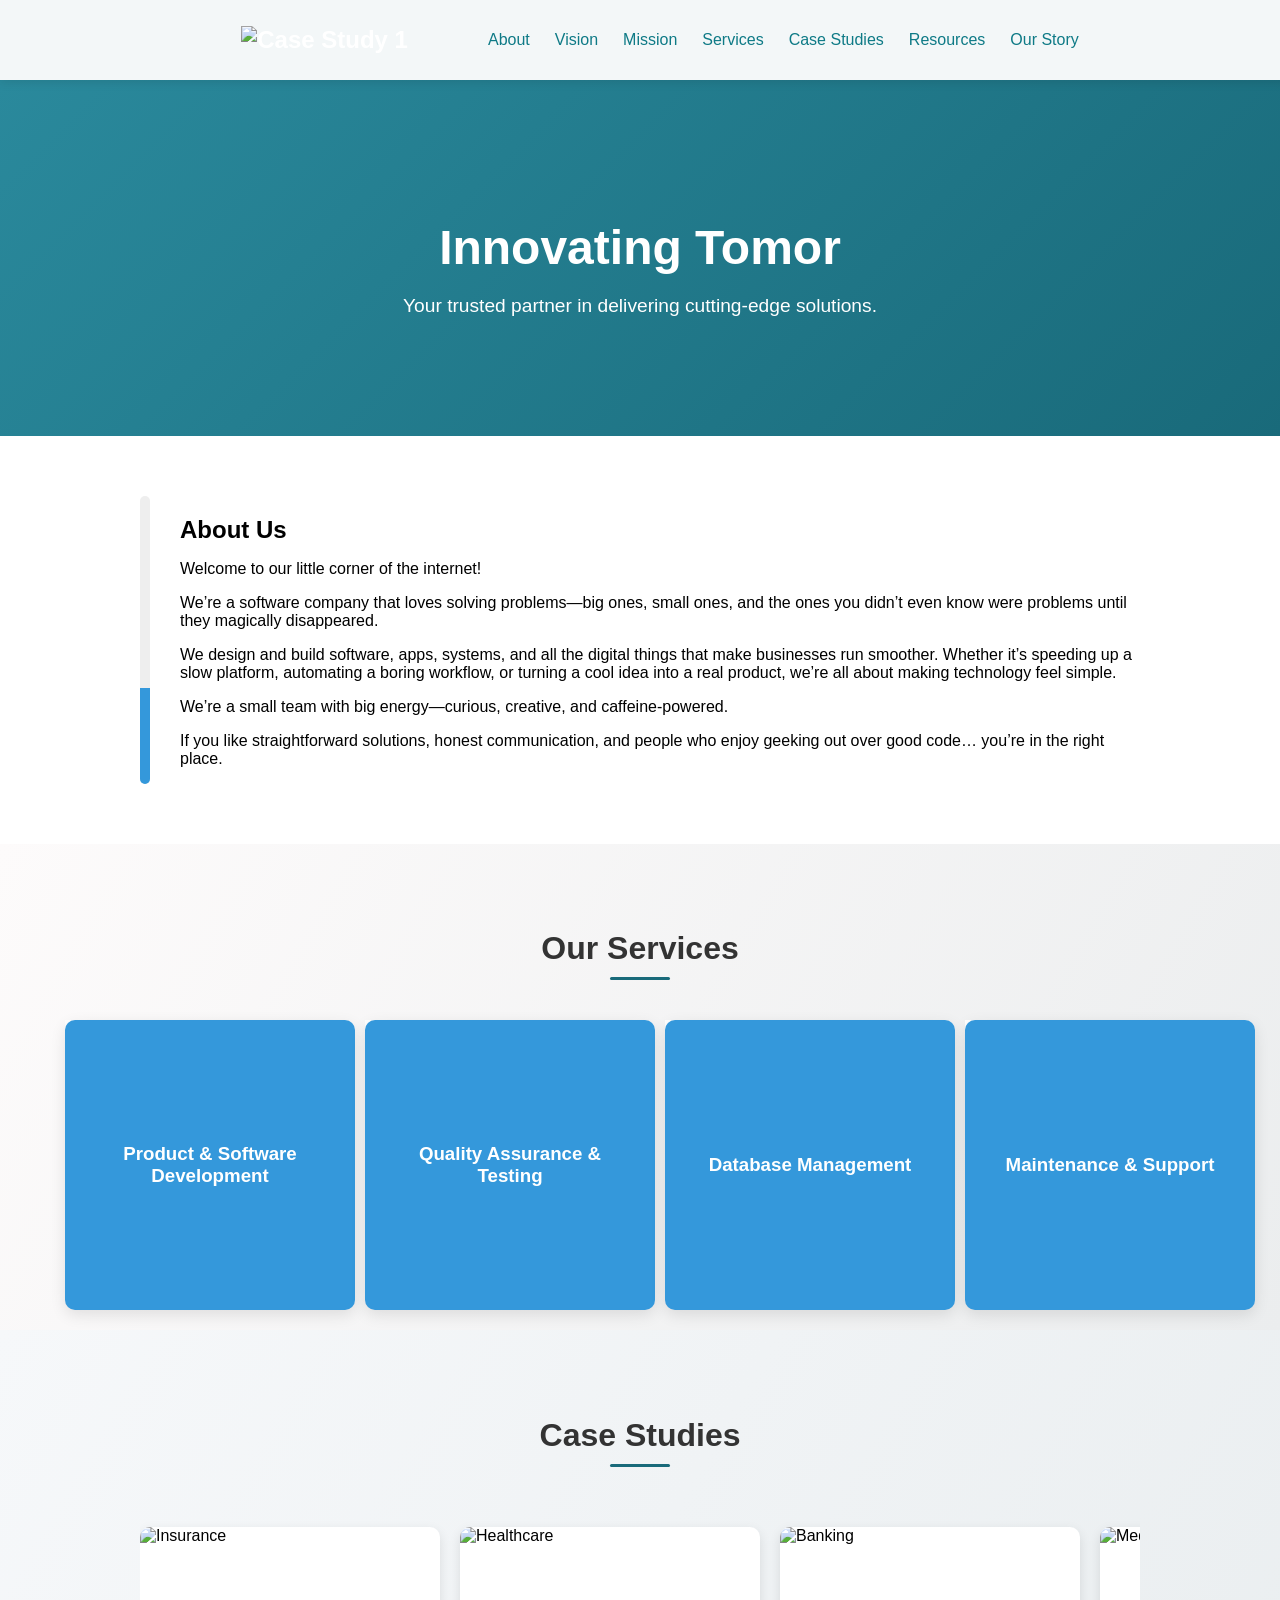
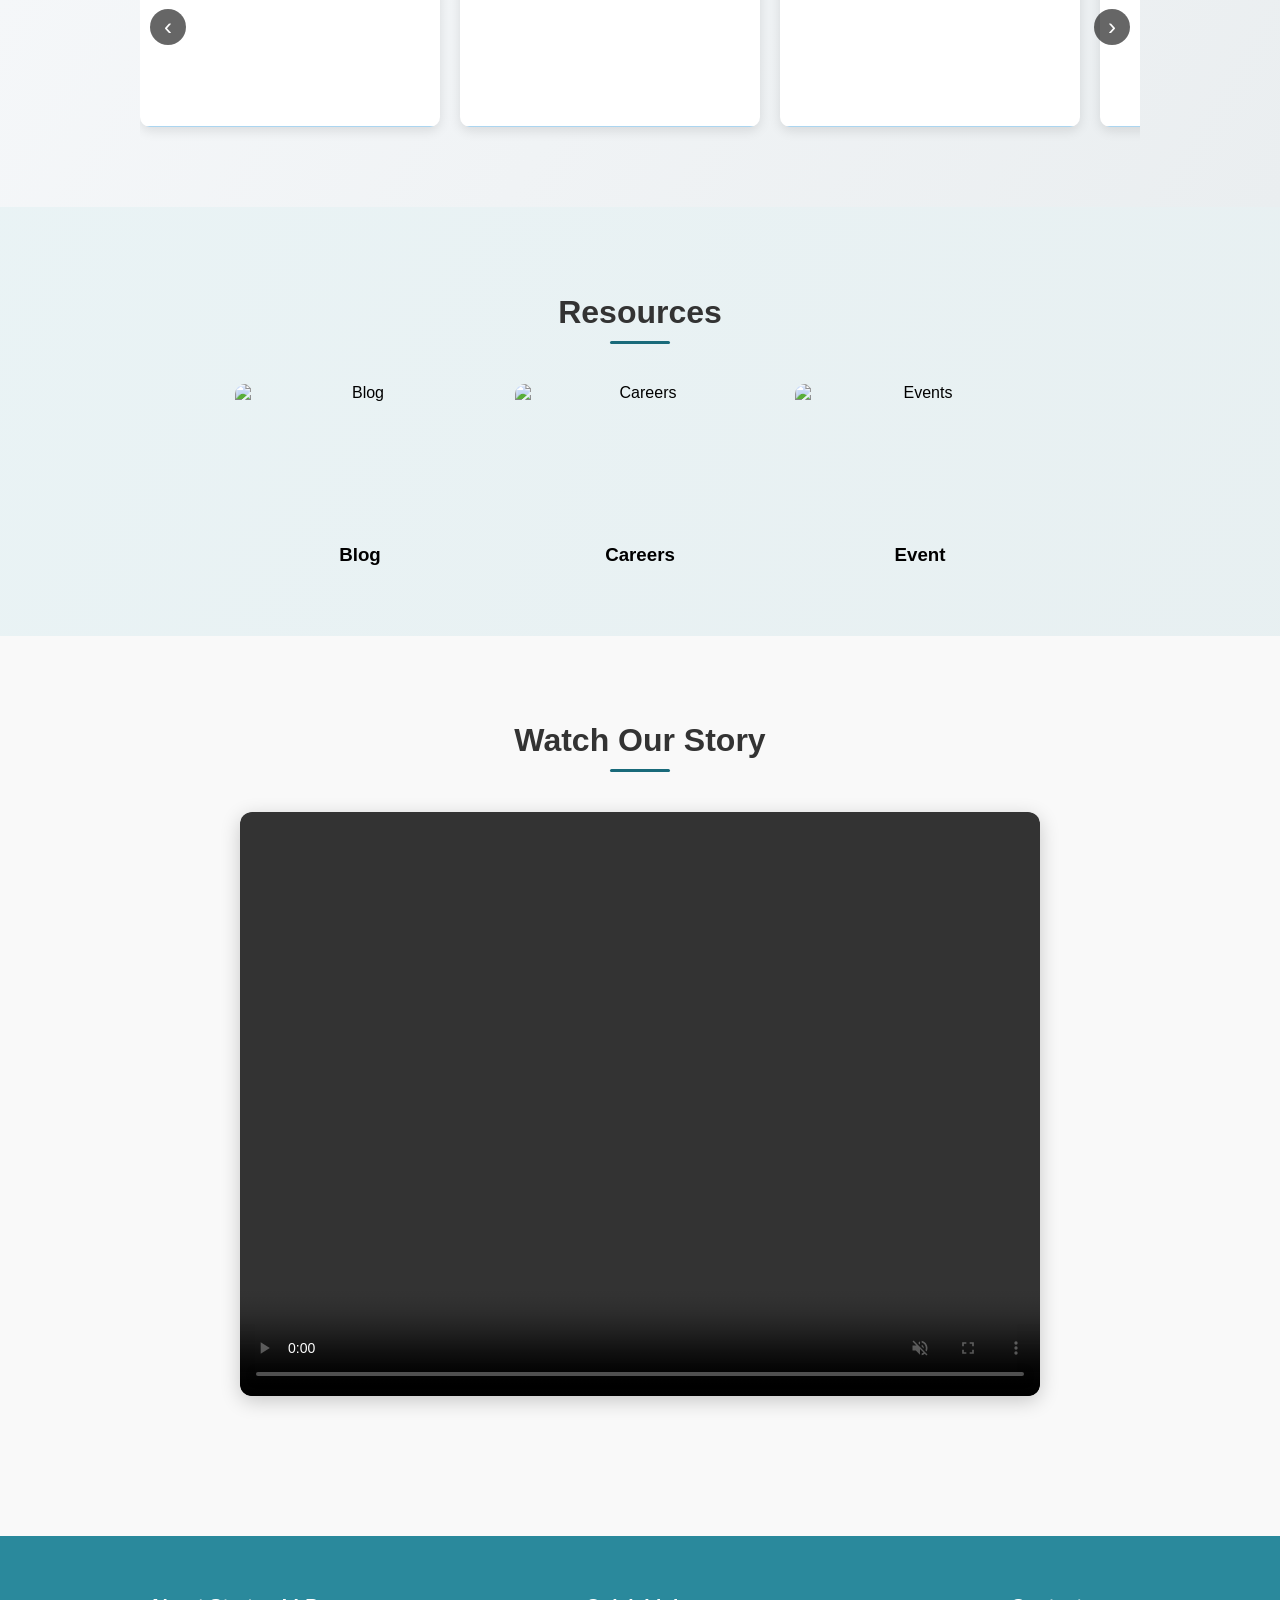
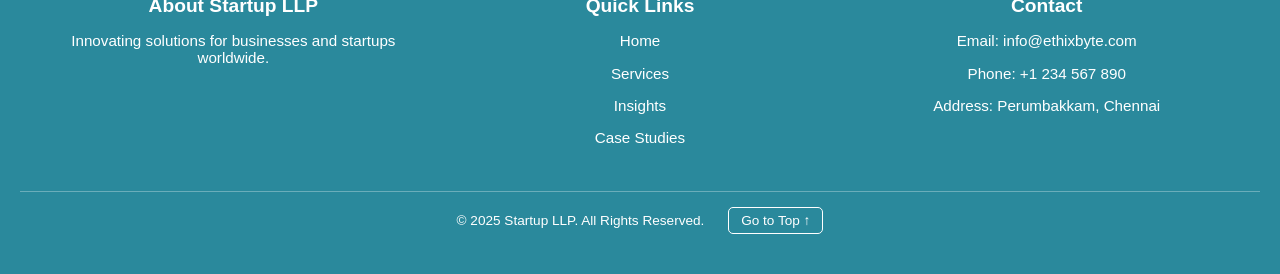
==== commit 3f27894c: "Latest changes" ====
--- a/index.html
+++ b/index.html
@@ -10,7 +10,10 @@
 
     <!-- NAVBAR -->
 <nav class="navbar">
-  <div class="logo">EthixByte LLP</div>
+  <div class="logo">
+    <img src="https://res.cloudinary.com/dmr5qmocg/image/upload/v1761914312/logo_with_name_gkkyrt.webp" alt="Case Study 1">
+    
+  </div>
   <ul class="nav-links">
     <li><a href="#about">About</a></li>
     <li><a href="#vision">Vision</a></li>
@@ -114,35 +117,35 @@
     <button class="carousel-btn prev">&lsaquo;</button>
     <div class="carousel-track">
       <div class="case-card">
-        <img src="https://via.placeholder.com/300x200?text=Case+1" alt="Case Study 1">
+        <img src="https://res.cloudinary.com/dmr5qmocg/image/upload/v1763815238/insurance-911819_640_bpdsnx.webp" alt="Insurance">
         <div class="case-summary">
           <h3>Claims Automation System</h3>
           <p>Streamlined claims processing with faster, error-free settlements.</p>
         </div>
       </div>
       <div class="case-card">
-        <img src="https://via.placeholder.com/300x200?text=Case+2" alt="Case Study 2">
+        <img src="https://res.cloudinary.com/dmr5qmocg/image/upload/v1763815239/vitamins-26622_640_nrgshx.webp" alt="Healthcare">
         <div class="case-summary">
           <h3>Patient & Appointment Mgmt</h3>
           <p>Unified system for quick access to patient data and simplified appointments</p>
         </div>
       </div>
       <div class="case-card">
-        <img src="https://via.placeholder.com/300x200?text=Case+3" alt="Case Study 3">
+        <img src="https://res.cloudinary.com/dmr5qmocg/image/upload/v1763815238/cellphone-5459713_640-removebg-preview_yhovdd.webp" alt="Banking">
         <div class="case-summary">
           <h3>Online Banking Portal</h3>
           <p>Upgraded banking platform for speed, reliability, and user-friendly experience.</p>
         </div>
       </div>
       <div class="case-card">
-        <img src="https://via.placeholder.com/300x200?text=Case+4" alt="Case Study 4">
+        <img src="https://res.cloudinary.com/dmr5qmocg/image/upload/v1763815239/tv-1015427_640_tr2kzi.webp" alt="Media">
         <div class="case-summary">
           <h3>Content Delivery Platform</h3>
           <p>Scalable content platform engineered for massive live-event traffic.</p>
         </div>
       </div>
       <div class="case-card">
-        <img src="https://via.placeholder.com/300x200?text=Case+5" alt="Case Study 5">
+        <img src="https://res.cloudinary.com/dmr5qmocg/image/upload/v1763815239/woman-4495395_640_kiwblk.webp" alt="Retail">
         <div class="case-summary">
           <h3>E-Commerce Automation</h3>
           <p>Integrated system to track inventory and prevent stock shortages.</p>
@@ -164,15 +167,15 @@
     <h2 class="section-title">Resources</h2>
     <div class="insights-container">
       <div class="insight-card">
-        <img src="https://via.placeholder.com/250x150?text=Insight+1" alt="Insight 1">
+        <img src="https://res.cloudinary.com/dmr5qmocg/image/upload/v1718397723/ethixbyte/IMG_1200_gqzjem.jpg" alt="Blog">
         <h3>Blog</h3>
       </div>
       <div class="insight-card">
-        <img src="https://via.placeholder.com/250x150?text=Insight+2" alt="Insight 2">
+        <img src="https://res.cloudinary.com/dmr5qmocg/image/upload/v1722442928/expertise_ra7wes_xpdr0m.webp" alt="Careers">
         <h3>Careers</h3>
       </div>
       <div class="insight-card">
-        <img src="https://via.placeholder.com/250x150?text=Insight+3" alt="Insight 3">
+        <img src="https://res.cloudinary.com/dmr5qmocg/image/upload/v1702898588/samples/people/jazz.jpg" alt="Events">
         <h3>Event</h3>
       </div>
     </div>
@@ -183,8 +186,8 @@
 <section id="video" class="section fade-in-section">
   <h2 class="section-title">Watch Our Story</h2>
   <div class="video-container">
-    <video autoplay muted loop playsinline controls>
-      <source src="videos/startup-demo.mp4" type="video/mp4">
+    <video autoplay muted controls>
+      <source src="videos/ethixbyte.mp4" type="video/mp4">
       Your browser does not support the video tag.
     </video>
   </div>
@@ -220,4 +223,4 @@
 
   <script src="script.js"></script>
 </body>
-</html>
+</html>
--- a/style.css
+++ b/style.css
@@ -272,7 +272,7 @@
   position: sticky;
   top: 0;
   width: 100%;
-  background: #2A899C;
+  background: #F3F7F8;
   color: #ffffff;
   display: flex;
   justify-content: center; /* center the content */
@@ -289,6 +289,10 @@
   margin-right: 0; /* logo stays at left visually */
 }
 
+.logo img {
+  height: 10rem;
+}
+
 .navbar .nav-links {
   list-style: none;
   display: flex;
@@ -298,14 +302,17 @@
 
 .navbar .nav-links li a {
   text-decoration: none;
-  color: #ffffff;
+  color: #0E7A86;
   font-weight: 500;
   transition: color 0.3s ease;
 }
 
 .navbar .nav-links li a:hover {
   color: #196A7A;
-}
+  text-decoration: underline;
+}
+
+
 
 /* RESPONSIVE NAVBAR */
 @media (max-width: 768px) {
@@ -627,3 +634,49 @@
 @media screen and (max-width: 600px) {
   .case-card { flex: 0 0 200px; }
 }
+
+
+/* Final tuned values — paste below existing rules */
+.video-container {
+  width: 100%;
+  max-width: 800px;       /* adjust if you want wider/narrower */
+  margin: 0 auto 80px;    /* keeps space before footer */
+  height: 150px;          /* SHORTER frame — reduce 'tall' look */
+  overflow: hidden;
+  border-radius: 12px;
+  position: relative;
+}
+
+/* Fill the frame but show more forehead (move visible area UP) */
+.video-container video {
+  width: 100%;
+  height: 100%;
+  display: block;
+  object-fit: cover;
+  object-position: center 12%; /* <- move the frame UP (smaller % = show more forehead) */
+}
+
+/* responsive tweak: slightly shorten frame on small screens */
+@media (max-width: 600px) {
+  .video-container { 
+    height: 260px;
+    border-radius: 8px;
+    margin-bottom: 60px;
+  }
+  .video-container video { object-position: center 10%; }
+}
+
+
+
+
+
+
+
+
+
+
+
+
+
+
+
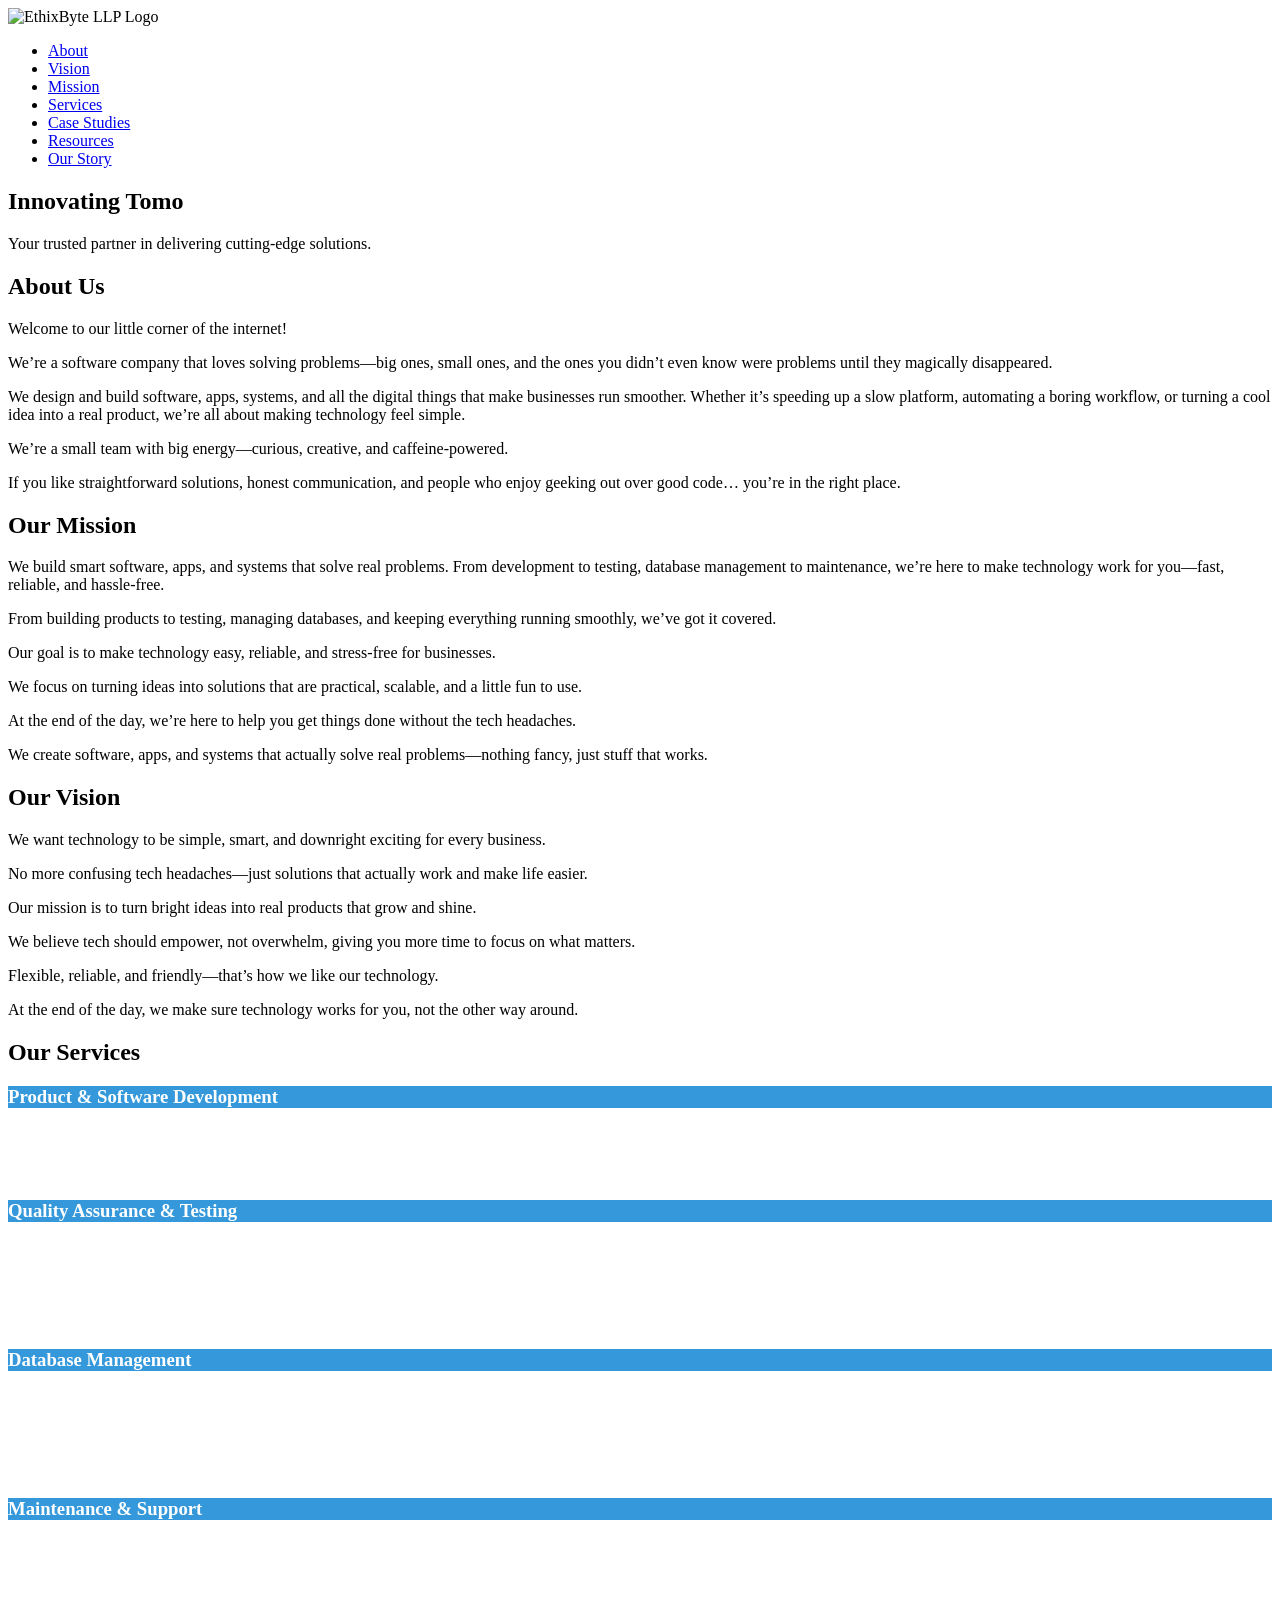
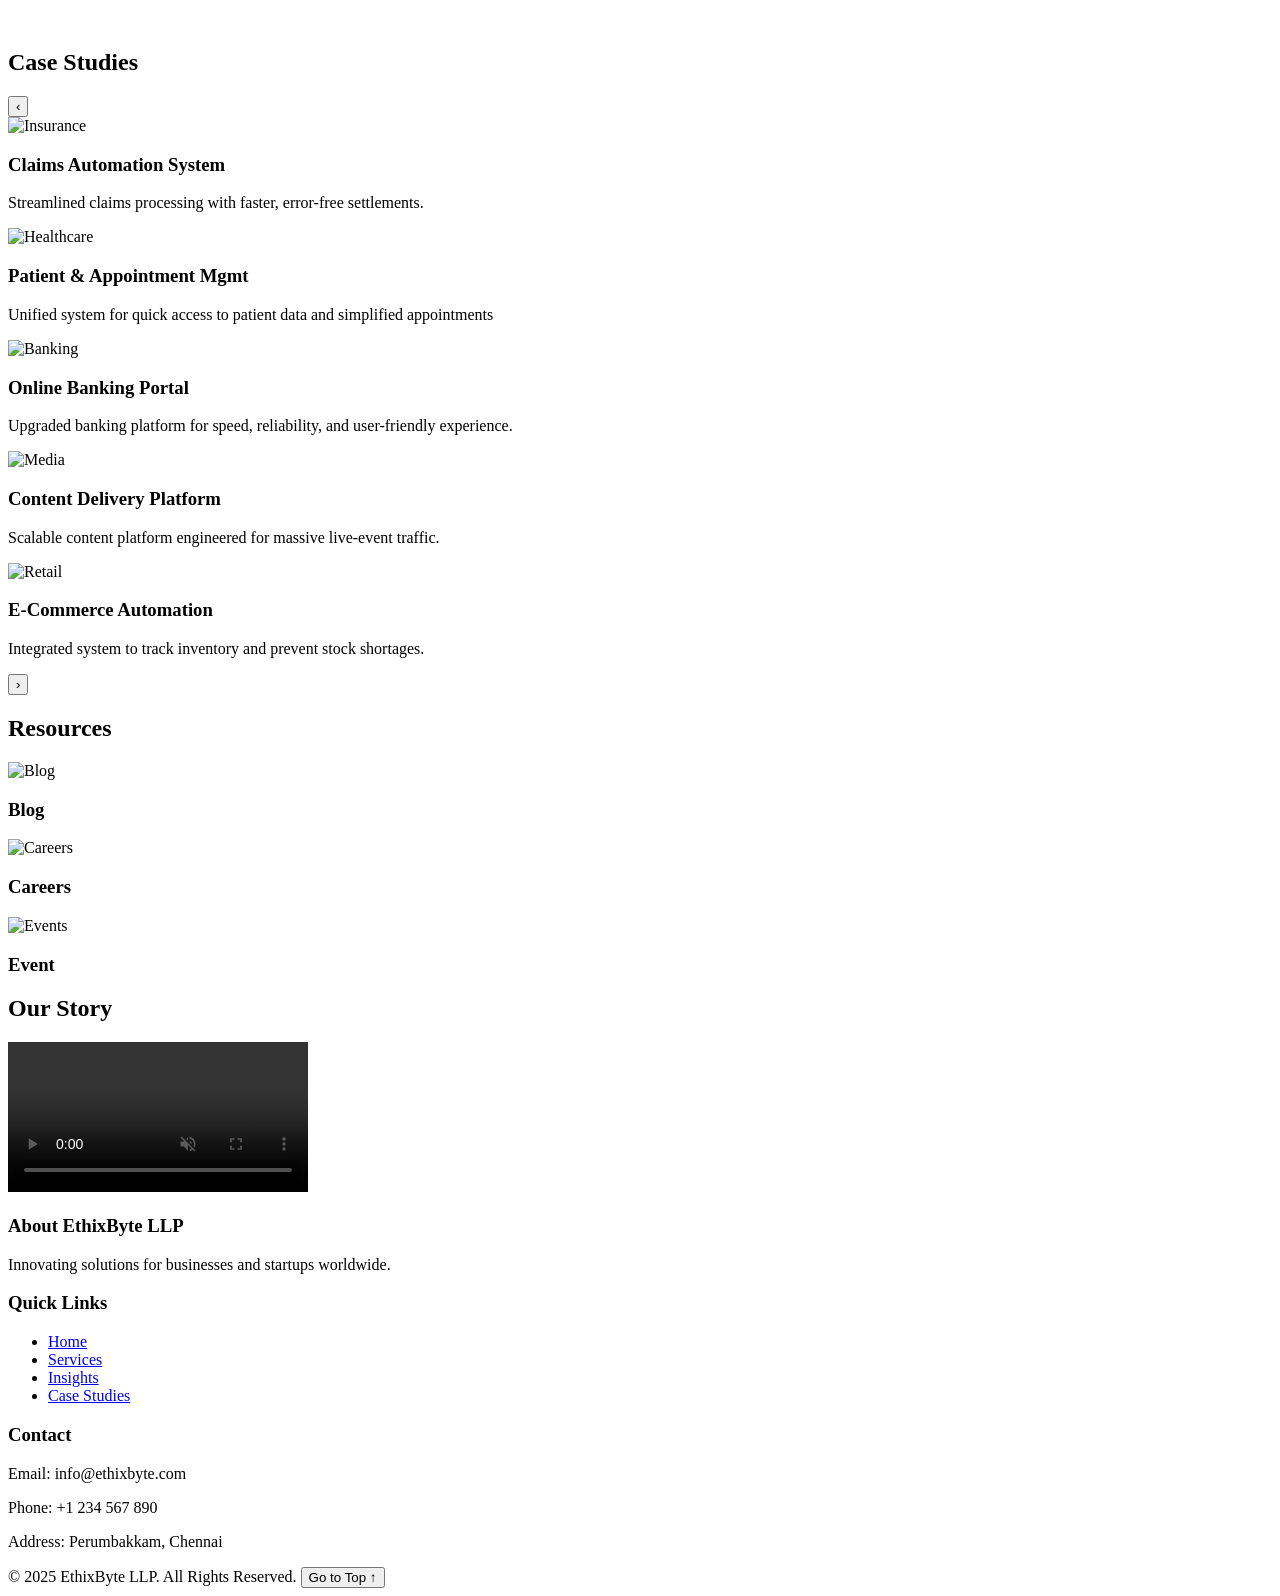
==== commit eb76ae80: "Moved to tailwind css" ====
--- a/index.html
+++ b/index.html
@@ -1,226 +1,660 @@
 <!DOCTYPE html>
 <html lang="en">
-<head>
-  <meta charset="UTF-8">
-  <meta name="viewport" content="width=device-width, initial-scale=1.0">
-  <title>EthixByte LLP</title>
-  <link rel="stylesheet" href="style.css">
-</head>
-<body>
-
+  <head>
+    <meta charset="UTF-8" />
+    <meta name="viewport" content="width=device-width, initial-scale=1.0" />
+    <title>EthixByte LLP</title>
+
+    <script src="https://cdn.tailwindcss.com"></script>
+    <style>
+      .card-inner {
+        transform-style: preserve-3d;
+        -webkit-transform-style: preserve-3d;
+        transition: transform 0.6s;
+      }
+      .card-face {
+        -webkit-backface-visibility: hidden;
+        backface-visibility: hidden;
+      }
+      .card-back {
+        transform: rotateY(180deg);
+      }
+      .card.flipped > .card-inner {
+        transform: rotateY(180deg);
+      }
+      .fade-in-section.visible {
+        /* Do not remove*/
+        opacity: 1;
+        transform: translateY(0);
+      }
+    </style>
+  </head>
+  <body>
     <!-- NAVBAR -->
-<nav class="navbar">
-  <div class="logo">
-    <img src="https://res.cloudinary.com/dmr5qmocg/image/upload/v1761914312/logo_with_name_gkkyrt.webp" alt="Case Study 1">
-    
-  </div>
-  <ul class="nav-links">
-    <li><a href="#about">About</a></li>
-    <li><a href="#vision">Vision</a></li>
-    <li><a href="#mission">Mission</a></li>
-    <li><a href="#services">Services</a></li>
-    <li><a href="#case-studies">Case Studies</a></li>
-    <li><a href="#insights">Resources</a></li>
-    <li><a href="#video">Our Story</a></li>
-  </ul>
-</nav>
-
-  <!-- HERO SECTION -->
-<section id="hero">
-  <h1 id="hero-text"></h1>
-  <p>Your trusted partner in delivering cutting-edge solutions.</p>
-</section>
-
-
-  <!-- ABOUT / MISSION / VISION WITH VERTICAL PROGRESS BAR -->
-  <section id="about" class="section fade-in-section">
-    <div class="about-container">
-      <div class="progress-bar">
-        <div class="progress"></div>
-      </div>
-      <div class="about-content">
-        <div class="tab active" data-index="0">
-          <h2>About Us</h2>
-          <p>Welcome to our little corner of the internet!</p>
-
-          <p>We’re a software company that loves solving problems—big ones, small ones, and the ones you didn’t even know were problems until they magically disappeared.</p>
-          <p>We design and build software, apps, systems, and all the digital things that make businesses run smoother. Whether it’s speeding up a slow platform, automating a boring workflow, or turning a cool idea into a real product, we’re all about making technology feel simple.</p>  
-          <p>We’re a small team with big energy—curious, creative, and caffeine-powered.</p>
-          <p>If you like straightforward solutions, honest communication, and people who enjoy geeking out over good code… you’re in the right place.</p>
-        </div>
-        <div class="tab" data-index="1">
-          <h2>Our Mission</h2>
-          <p>We build smart software, apps, and systems that solve real problems. From development to testing, database management to maintenance, we’re here to make technology work for you—fast, reliable, and hassle-free.</p>
-          <p>From building products to testing, managing databases, and keeping everything running smoothly, we’ve got it covered.</p>
-          <p>Our goal is to make technology easy, reliable, and stress-free for businesses.</p>
-          <p>We focus on turning ideas into solutions that are practical, scalable, and a little fun to use.</p>
-          <p>At the end of the day, we’re here to help you get things done without the tech headaches.</p>
-          <p>We create software, apps, and systems that actually solve real problems—nothing fancy, just stuff that works.</p>
-        </div>
-        <div class="tab" data-index="2">
-          <h2>Our Vision</h2>
-          <p>We want technology to be simple, smart, and downright exciting for every business.</p>
-          <p>No more confusing tech headaches—just solutions that actually work and make life easier.</p>
-          <p>Our mission is to turn bright ideas into real products that grow and shine.</p>
-          <p>We believe tech should empower, not overwhelm, giving you more time to focus on what matters.</p>
-          <p>Flexible, reliable, and friendly—that’s how we like our technology.</p>
-          <p>At the end of the day, we make sure technology works for you, not the other way around.</p>
-        </div>
-      </div>
-    </div>
-  </section>
-
-  <!-- SERVICES SECTION -->
-  <section id="services" class="section fade-in-section">
-    <h2 class="section-title">Our Services</h2>
-    <div class="cards-container">
-      <div class="card">
-        <div class="front">
-          <h3>Product & Software Development</h3>
-        </div>
-        <div class="back">
-          <p>Got an idea? We’ll help you build it—from sketch to launch. <br/><br/>Web apps, mobile apps, custom tools… if it runs on code, we can create it.</p>
-          <p></p>
-        </div>
-      </div>
-      <div class="card">
-        <div class="front">
-          <h3>Quality Assurance & Testing</h3>
-        </div>
-        <div class="back">
-          <p>We test everything. <br/> <br/> Because nobody likes bugs—except maybe bugs. <br/><br/> Automated tests, manual tests, mysterious-edge-case tests… we’ve got it.</p>
-        </div>
-      </div>
-      <div class="card">
-        <div class="front">
-          <h3>Database Management</h3>
-        </div>
-        <div class="back">
-          <p>Slow database? Missing data? Weird errors? <br/><br/> Don’t worry. <br/> <br/>We design, optimize, and maintain databases so your data stays fast, safe, and organized.</p>
-        </div>
-      </div>
-      <div class="card">
-        <div class="front">
-          <h3>Maintenance & Support</h3>
-        </div>
-        <div class="back">
-          <p>Technology is never “done.” <br/><br/>We keep your systems fresh, updated, secure, and running smoothly while you focus on business. <br/><br/> Everything we build is clean, scalable, and future-friendly—just the way good software should be.</p>
-        </div>
-      </div>
-    </div>
-  </section>
-
-  <!-- CASE STUDIES SECTION (Slide-Up Summary) -->
-<section id="case-studies" class="section fade-in-section">
-  <h2 class="section-title">Case Studies</h2>
-  <div class="carousel-wrapper">
-    <button class="carousel-btn prev">&lsaquo;</button>
-    <div class="carousel-track">
-      <div class="case-card">
-        <img src="https://res.cloudinary.com/dmr5qmocg/image/upload/v1763815238/insurance-911819_640_bpdsnx.webp" alt="Insurance">
-        <div class="case-summary">
-          <h3>Claims Automation System</h3>
-          <p>Streamlined claims processing with faster, error-free settlements.</p>
-        </div>
-      </div>
-      <div class="case-card">
-        <img src="https://res.cloudinary.com/dmr5qmocg/image/upload/v1763815239/vitamins-26622_640_nrgshx.webp" alt="Healthcare">
-        <div class="case-summary">
-          <h3>Patient & Appointment Mgmt</h3>
-          <p>Unified system for quick access to patient data and simplified appointments</p>
-        </div>
-      </div>
-      <div class="case-card">
-        <img src="https://res.cloudinary.com/dmr5qmocg/image/upload/v1763815238/cellphone-5459713_640-removebg-preview_yhovdd.webp" alt="Banking">
-        <div class="case-summary">
-          <h3>Online Banking Portal</h3>
-          <p>Upgraded banking platform for speed, reliability, and user-friendly experience.</p>
-        </div>
-      </div>
-      <div class="case-card">
-        <img src="https://res.cloudinary.com/dmr5qmocg/image/upload/v1763815239/tv-1015427_640_tr2kzi.webp" alt="Media">
-        <div class="case-summary">
-          <h3>Content Delivery Platform</h3>
-          <p>Scalable content platform engineered for massive live-event traffic.</p>
-        </div>
-      </div>
-      <div class="case-card">
-        <img src="https://res.cloudinary.com/dmr5qmocg/image/upload/v1763815239/woman-4495395_640_kiwblk.webp" alt="Retail">
-        <div class="case-summary">
-          <h3>E-Commerce Automation</h3>
-          <p>Integrated system to track inventory and prevent stock shortages.</p>
-        </div>
-      </div>
-    </div>
-    <button class="carousel-btn next">&rsaquo;</button>
-  </div>
-</section>
-
-
-
-
-
-
-
-  <!-- INSIGHTS SECTION (Hover Zoom) -->
-  <section id="insights" class="section fade-in-section">
-    <h2 class="section-title">Resources</h2>
-    <div class="insights-container">
-      <div class="insight-card">
-        <img src="https://res.cloudinary.com/dmr5qmocg/image/upload/v1718397723/ethixbyte/IMG_1200_gqzjem.jpg" alt="Blog">
-        <h3>Blog</h3>
-      </div>
-      <div class="insight-card">
-        <img src="https://res.cloudinary.com/dmr5qmocg/image/upload/v1722442928/expertise_ra7wes_xpdr0m.webp" alt="Careers">
-        <h3>Careers</h3>
-      </div>
-      <div class="insight-card">
-        <img src="https://res.cloudinary.com/dmr5qmocg/image/upload/v1702898588/samples/people/jazz.jpg" alt="Events">
-        <h3>Event</h3>
-      </div>
-    </div>
-    
-  </section>
-
-  <!-- VIDEO SECTION -->
-<section id="video" class="section fade-in-section">
-  <h2 class="section-title">Watch Our Story</h2>
-  <div class="video-container">
-    <video autoplay muted controls>
-      <source src="videos/ethixbyte.mp4" type="video/mp4">
-      Your browser does not support the video tag.
-    </video>
-  </div>
-</section>
-<footer>
-  <div class="footer-container">
-    <div class="footer-column">
-      <h3>About Startup LLP</h3>
-      <p>Innovating solutions for businesses and startups worldwide.</p>
-    </div>
-    <div class="footer-column">
-      <h3>Quick Links</h3>
-      <p><a href="#hero">Home</a></p>
-      <p><a href="#services">Services</a></p>
-      <p><a href="#insights">Insights</a></p>
-      <p><a href="#case-studies">Case Studies</a></p>
-    </div>
-    <div class="footer-column">
-      <h3>Contact</h3>
-      <p>Email: info@ethixbyte.com</p>
-      <p>Phone: +1 234 567 890</p>
-      <p>Address: Perumbakkam, Chennai</p>
-    </div>
-  </div>
-  <div class="footer-bottom">
-    &copy; 2025 Startup LLP. All Rights Reserved.
-    <button class="go-top" onclick="scrollToTop()">Go to Top ↑</button>
-  </div>
-
-
-</footer>
-
-
-  <script src="script.js"></script>
-</body>
-</html>+    <nav
+      class="top-0 w-full bg-[#F3F7F8] text-white flex justify-center items-center py-[15px] px-[20px] z-[1000] shadow-md gap-[40px]"
+    >
+      <div class="logo text-[1.5rem] font-bold mr-0">
+        <img
+          src="https://res.cloudinary.com/dmr5qmocg/image/upload/v1761914312/logo_with_name_gkkyrt.webp"
+          class="h-[10rem]"
+          alt="EthixByte LLP Logo"
+        />
+      </div>
+
+      <ul class="nav-links list-none flex justify-center gap-[25px]">
+        <li>
+          <a
+            href="#about"
+            class="text-[#0E7A86] font-medium hover:text-[#196A7A] hover:underline"
+            >About</a
+          >
+        </li>
+        <li>
+          <a
+            href="#vision"
+            class="text-[#0E7A86] font-medium hover:text-[#196A7A] hover:underline"
+            >Vision</a
+          >
+        </li>
+        <li>
+          <a
+            href="#mission"
+            class="text-[#0E7A86] font-medium hover:text-[#196A7A] hover:underline"
+            >Mission</a
+          >
+        </li>
+        <li>
+          <a
+            href="#services"
+            class="text-[#0E7A86] font-medium hover:text-[#196A7A] hover:underline"
+            >Services</a
+          >
+        </li>
+        <li>
+          <a
+            href="#case-studies"
+            class="text-[#0E7A86] font-medium hover:text-[#196A7A] hover:underline"
+            >Case Studies</a
+          >
+        </li>
+        <li>
+          <a
+            href="#insights"
+            class="text-[#0E7A86] font-medium hover:text-[#196A7A] hover:underline"
+            >Resources</a
+          >
+        </li>
+        <li>
+          <a
+            href="#video"
+            class="text-[#0E7A86] font-medium hover:text-[#196A7A] hover:underline"
+            >Our Story</a
+          >
+        </li>
+      </ul>
+    </nav>
+
+    <!-- HERO SECTION -->
+    <section
+      id="hero"
+      class="bg-gradient-to-br from-[#2A899C] to-[#196A7A] text-white text-center py-[100px] px-[20px]"
+    >
+      <h1
+        class="text-[3rem] mb-[20px] whitespace-nowrap overflow-hidden"
+        id="hero-text"
+      ></h1>
+
+      <p class="text-[1.2rem]">
+        Your trusted partner in delivering cutting-edge solutions.
+      </p>
+    </section>
+
+    <!-- ABOUT / MISSION / VISION WITH VERTICAL PROGRESS BAR -->
+
+    <section id="about" class="section fade-in-section py-16">
+      <div class="max-w-[1000px] mx-auto flex gap-8">
+        <!-- Vertical Progress Bar -->
+        <div
+          class="w-[10px] bg-[#eee] rounded-[5px] overflow-hidden relative mr-[30px]"
+        >
+          <div
+            class="progress absolute bottom-0 left-0 w-full bg-[#3498db] transition-[height] duration-1000"
+            style="height: 0"
+          ></div>
+        </div>
+
+        <!-- Tab Contents -->
+        <div class="flex-1 about-content">
+          <div class="tab active">
+            <h2 class="text-2xl font-bold mb-4">About Us</h2>
+            <p>Welcome to our little corner of the internet!</p>
+
+            <p>
+              We’re a software company that loves solving problems—big ones,
+              small ones, and the ones you didn’t even know were problems until
+              they magically disappeared.
+            </p>
+            <p>
+              We design and build software, apps, systems, and all the digital
+              things that make businesses run smoother. Whether it’s speeding up
+              a slow platform, automating a boring workflow, or turning a cool
+              idea into a real product, we’re all about making technology feel
+              simple.
+            </p>
+            <p>
+              We’re a small team with big energy—curious, creative, and
+              caffeine-powered.
+            </p>
+            <p>
+              If you like straightforward solutions, honest communication, and
+              people who enjoy geeking out over good code… you’re in the right
+              place.
+            </p>
+          </div>
+
+          <div class="tab hidden">
+            <h2 class="text-2xl font-bold mb-4">Our Mission</h2>
+            <p>
+              We build smart software, apps, and systems that solve real
+              problems. From development to testing, database management to
+              maintenance, we’re here to make technology work for you—fast,
+              reliable, and hassle-free.
+            </p>
+            <p>
+              From building products to testing, managing databases, and keeping
+              everything running smoothly, we’ve got it covered.
+            </p>
+            <p>
+              Our goal is to make technology easy, reliable, and stress-free for
+              businesses.
+            </p>
+            <p>
+              We focus on turning ideas into solutions that are practical,
+              scalable, and a little fun to use.
+            </p>
+            <p>
+              At the end of the day, we’re here to help you get things done
+              without the tech headaches.
+            </p>
+            <p>
+              We create software, apps, and systems that actually solve real
+              problems—nothing fancy, just stuff that works.
+            </p>
+          </div>
+
+          <div class="tab hidden">
+            <h2 class="text-2xl font-bold mb-4">Our Vision</h2>
+            <p>
+              We want technology to be simple, smart, and downright exciting for
+              every business.
+            </p>
+            <p>
+              No more confusing tech headaches—just solutions that actually work
+              and make life easier.
+            </p>
+            <p>
+              Our mission is to turn bright ideas into real products that grow
+              and shine.
+            </p>
+            <p>
+              We believe tech should empower, not overwhelm, giving you more
+              time to focus on what matters.
+            </p>
+            <p>
+              Flexible, reliable, and friendly—that’s how we like our
+              technology.
+            </p>
+            <p>
+              At the end of the day, we make sure technology works for you, not
+              the other way around.
+            </p>
+          </div>
+        </div>
+      </div>
+    </section>
+
+    <!-- SERVICES SECTION -->
+
+    <!-- tiny CSS required for 3D / backface (minimal) -->
+
+    <!-- SERVICES (Tailwind) -->
+    <section id="services" class="section fade-in-section py-16">
+      <h2
+        class="section-title group w-fit mx-auto text-center text-2xl md:text-3xl font-bold mb-4 text-gray-800"
+      >
+        Our Services
+        <span
+          class="block w-[60px] h-[3px] bg-[#196A7A] mx-auto mt-[10px] rounded-[2px] transform origin-left scale-x-0 transition-transform duration-500 group-hover:scale-x-100"
+        ></span>
+      </h2>
+
+      <div
+        class="cards-container flex justify-center flex-wrap gap-[50px] mt-6 px-4"
+      >
+        <!-- Card 1 -->
+        <div
+          class="card relative bg-white w-[250px] h-[250px] [perspective:1000px] cursor-pointer flex-shrink-0"
+        >
+          <div class="card-inner relative w-full h-full">
+            <div
+              class="card-face absolute inset-0 rounded-[10px] flex items-center justify-center p-[20px] text-center shadow-[0_5px_15px_rgba(0,0,0,0.1)] transition-transform"
+              style="background: #3498db; color: #fff"
+            >
+              <h3 class="text-lg font-semibold">
+                Product &amp; Software Development
+              </h3>
+            </div>
+
+            <div
+              class="card-face absolute inset-0 rounded-[10px] flex items-center justify-center p-[20px] text-center shadow-[0_5px_15px_rgba(0,0,0,0.1)]"
+              style="
+                background: #2a899c;
+                color: #fff;
+                transform: rotateY(180deg);
+              "
+            >
+              <div>
+                <p>
+                  Got an idea? We’ll help you build it—from sketch to launch.
+                  <br /><br />Web apps, mobile apps, custom tools… if it runs on
+                  code, we can create it.
+                </p>
+              </div>
+            </div>
+          </div>
+        </div>
+
+        <!-- Card 2 -->
+        <div
+          class="card relative bg-white w-[250px] h-[250px] [perspective:1000px] cursor-pointer flex-shrink-0"
+        >
+          <div class="card-inner relative w-full h-full">
+            <div
+              class="card-face absolute inset-0 rounded-[10px] flex items-center justify-center p-[20px] text-center shadow-[0_5px_15px_rgba(0,0,0,0.1)] transition-transform"
+              style="background: #3498db; color: #fff"
+            >
+              <h3 class="text-lg font-semibold">
+                Quality Assurance &amp; Testing
+              </h3>
+            </div>
+
+            <div
+              class="card-face absolute inset-0 rounded-[10px] flex items-center justify-center p-[20px] text-center shadow-[0_5px_15px_rgba(0,0,0,0.1)]"
+              style="
+                background: #2a899c;
+                color: #fff;
+                transform: rotateY(180deg);
+              "
+            >
+              <div>
+                <p>
+                  We test everything. <br />
+                  <br />
+                  Because nobody likes bugs—except maybe bugs. <br /><br />
+                  Automated tests, manual tests, mysterious-edge-case tests…
+                  we’ve got it.
+                </p>
+              </div>
+            </div>
+          </div>
+        </div>
+
+        <!-- Card 3 -->
+        <div
+          class="card relative bg-white w-[250px] h-[250px] [perspective:1000px] cursor-pointer flex-shrink-0"
+        >
+          <div class="card-inner relative w-full h-full">
+            <div
+              class="card-face absolute inset-0 rounded-[10px] flex items-center justify-center p-[20px] text-center shadow-[0_5px_15px_rgba(0,0,0,0.1)] transition-transform"
+              style="background: #3498db; color: #fff"
+            >
+              <h3 class="text-lg font-semibold">Database Management</h3>
+            </div>
+
+            <div
+              class="card-face absolute inset-0 rounded-[10px] flex items-center justify-center p-[20px] text-center shadow-[0_5px_15px_rgba(0,0,0,0.1)]"
+              style="
+                background: #2a899c;
+                color: #fff;
+                transform: rotateY(180deg);
+              "
+            >
+              <div>
+                <p>
+                  Slow database? Missing data? Weird errors? <br /><br />
+                  Don’t worry. <br />
+                  <br />We design, optimize, and maintain databases so your data
+                  stays fast, safe, and organized.
+                </p>
+              </div>
+            </div>
+          </div>
+        </div>
+
+        <!-- Card 4 -->
+        <div
+          class="card relative bg-white w-[250px] h-[250px] [perspective:1000px] cursor-pointer flex-shrink-0"
+        >
+          <div class="card-inner relative w-full h-full">
+            <div
+              class="card-face absolute inset-0 rounded-[10px] flex items-center justify-center p-[20px] text-center shadow-[0_5px_15px_rgba(0,0,0,0.1)] transition-transform"
+              style="background: #3498db; color: #fff"
+            >
+              <h3 class="text-lg font-semibold">Maintenance &amp; Support</h3>
+            </div>
+
+            <div
+              class="card-face absolute inset-0 rounded-[10px] flex items-center justify-center p-[20px] text-center shadow-[0_5px_15px_rgba(0,0,0,0.1)]"
+              style="
+                background: #2a899c;
+                color: #fff;
+                transform: rotateY(180deg);
+              "
+            >
+              <div>
+                <p>
+                  Technology is never “done.” <br /><br />We keep your systems
+                  fresh, updated, secure, and running smoothly while you focus
+                  on business. <br /><br />
+                  Everything we build is clean, scalable, and future-friendly
+                </p>
+              </div>
+            </div>
+          </div>
+        </div>
+      </div>
+    </section>
+
+    <!-- CASE STUDIES SECTION (Slide-Up Summary) -->
+
+    <section id="case-studies" class="section fade-in-section py-16">
+      <h2
+        class="section-title group w-fit mx-auto text-center text-2xl md:text-3xl font-bold mb-4 text-gray-800"
+      >
+        Case Studies
+        <span
+          class="block w-[60px] h-[3px] bg-[#196A7A] mx-auto mt-[10px] rounded-[2px] transform origin-left scale-x-0 transition-transform duration-500 group-hover:scale-x-100"
+        ></span>
+      </h2>
+
+      <div
+        class="carousel-wrapper relative max-w-6xl mx-auto overflow-hidden px-4"
+      >
+        <!-- prev -->
+        <button
+          aria-label="Previous"
+          class="carousel-btn prev absolute left-3 top-1/2 -translate-y-1/2 z-10 bg-[rgba(0,0,0,0.6)] text-white w-9 h-9 rounded-full flex items-center justify-center"
+        >
+          &lsaquo;
+        </button>
+
+        <div
+          class="carousel-track flex gap-[20px] transition-transform duration-300"
+        >
+          <article
+            class="case-card group flex-none w-[300px] h-[200px] rounded-[10px] bg-white shadow-lg overflow-hidden relative cursor-pointer"
+          >
+            <img
+              src="https://res.cloudinary.com/dmr5qmocg/image/upload/v1763815238/insurance-911819_640_bpdsnx.webp"
+              alt="Insurance"
+              class="w-[12rem] h-[13rem] object-cover block mx-auto"
+            />
+            <div
+              class="case-summary absolute left-0 right-0 bottom-0 bg-[rgba(52,152,219,0.85)] text-white p-5 transform translate-y-full group-hover:translate-y-0 transition-transform duration-300"
+            >
+              <h3 class="font-semibold text-lg mb-2">
+                Claims Automation System
+              </h3>
+              <p class="text-sm">
+                Streamlined claims processing with faster, error-free
+                settlements.
+              </p>
+            </div>
+          </article>
+
+          <article
+            class="case-card group flex-none w-[300px] h-[200px] rounded-[10px] bg-white shadow-lg overflow-hidden relative cursor-pointer"
+          >
+            <img
+              src="https://res.cloudinary.com/dmr5qmocg/image/upload/v1763815239/vitamins-26622_640_nrgshx.webp"
+              alt="Healthcare"
+              class="w-[12rem] h-[13rem] object-cover block mx-auto"
+            />
+            <div
+              class="case-summary absolute left-0 right-0 bottom-0 bg-[rgba(52,152,219,0.85)] text-white p-5 transform translate-y-full group-hover:translate-y-0 transition-transform duration-300"
+            >
+              <h3 class="font-semibold text-lg mb-2">
+                Patient &amp; Appointment Mgmt
+              </h3>
+              <p class="text-sm">
+                Unified system for quick access to patient data and simplified
+                appointments
+              </p>
+            </div>
+          </article>
+
+          <article
+            class="case-card group flex-none w-[300px] h-[200px] rounded-[10px] bg-white shadow-lg overflow-hidden relative cursor-pointer"
+          >
+            <img
+              src="https://res.cloudinary.com/dmr5qmocg/image/upload/v1763815238/cellphone-5459713_640-removebg-preview_yhovdd.webp"
+              alt="Banking"
+              class="w-[12rem] h-[13rem] object-cover block mx-auto"
+            />
+            <div
+              class="case-summary absolute left-0 right-0 bottom-0 bg-[rgba(52,152,219,0.85)] text-white p-5 transform translate-y-full group-hover:translate-y-0 transition-transform duration-300"
+            >
+              <h3 class="font-semibold text-lg mb-2">Online Banking Portal</h3>
+              <p class="text-sm">
+                Upgraded banking platform for speed, reliability, and
+                user-friendly experience.
+              </p>
+            </div>
+          </article>
+
+          <article
+            class="case-card group flex-none w-[300px] h-[200px] rounded-[10px] bg-white shadow-lg overflow-hidden relative cursor-pointer"
+          >
+            <img
+              src="https://res.cloudinary.com/dmr5qmocg/image/upload/v1763815239/tv-1015427_640_tr2kzi.webp"
+              alt="Media"
+              class="w-[12rem] h-[13rem] object-cover block mx-auto"
+            />
+            <div
+              class="case-summary absolute left-0 right-0 bottom-0 bg-[rgba(52,152,219,0.85)] text-white p-5 transform translate-y-full group-hover:translate-y-0 transition-transform duration-300"
+            >
+              <h3 class="font-semibold text-lg mb-2">
+                Content Delivery Platform
+              </h3>
+              <p class="text-sm">
+                Scalable content platform engineered for massive live-event
+                traffic.
+              </p>
+            </div>
+          </article>
+
+          <article
+            class="case-card group flex-none w-[300px] h-[200px] rounded-[10px] bg-white shadow-lg overflow-hidden relative cursor-pointer"
+          >
+            <img
+              src="https://res.cloudinary.com/dmr5qmocg/image/upload/v1763815239/woman-4495395_640_kiwblk.webp"
+              alt="Retail"
+              class="w-[12rem] h-[13rem] object-cover block mx-auto"
+            />
+            <div
+              class="case-summary absolute left-0 right-0 bottom-0 bg-[rgba(52,152,219,0.85)] text-white p-5 transform translate-y-full group-hover:translate-y-0 transition-transform duration-300"
+            >
+              <h3 class="font-semibold text-lg mb-2">E-Commerce Automation</h3>
+              <p class="text-sm">
+                Integrated system to track inventory and prevent stock
+                shortages.
+              </p>
+            </div>
+          </article>
+        </div>
+
+        <!-- next -->
+        <button
+          aria-label="Next"
+          class="carousel-btn next absolute right-3 top-1/2 -translate-y-1/2 z-10 bg-[rgba(0,0,0,0.6)] text-white w-9 h-9 rounded-full flex items-center justify-center"
+        >
+          &rsaquo;
+        </button>
+      </div>
+    </section>
+
+    <!-- INSIGHTS SECTION (Hover Zoom) -->
+
+    <section
+      id="insights"
+      class="section fade-in-section py-16 bg-gradient-to-br from-[#2A899C1A] to-[#196A7A1A] relative overflow-hidden"
+    >
+      <h2
+        class="section-title group w-fit mx-auto text-center text-2xl md:text-3xl font-bold mb-4 text-gray-800"
+      >
+        Resources
+        <span
+          class="block w-[60px] h-[3px] bg-[#196A7A] mx-auto mt-[10px] rounded-[2px] transform origin-left scale-x-0 transition-transform duration-500 group-hover:scale-x-100"
+        ></span>
+      </h2>
+
+      <div class="insights-container flex justify-center flex-wrap gap-8 px-4">
+        <!-- Card 1 -->
+        <div
+          class="insight-card w-[250px] rounded-[10px] overflow-hidden bg-white cursor-pointer transform transition-transform duration-300 hover:scale-105 text-center shadow-md"
+        >
+          <img
+            src="https://res.cloudinary.com/dmr5qmocg/image/upload/v1718397723/ethixbyte/IMG_1200_gqzjem.jpg"
+            alt="Blog"
+            class="w-full h-[150px] object-cover"
+          />
+          <h3 class="text-lg font-semibold py-3">Blog</h3>
+        </div>
+
+        <!-- Card 2 -->
+        <div
+          class="insight-card w-[250px] rounded-[10px] overflow-hidden bg-white cursor-pointer transform transition-transform duration-300 hover:scale-105 text-center shadow-md"
+        >
+          <img
+            src="https://res.cloudinary.com/dmr5qmocg/image/upload/v1722442928/expertise_ra7wes_xpdr0m.webp"
+            alt="Careers"
+            class="w-full h-[150px] object-cover"
+          />
+          <h3 class="text-lg font-semibold py-3">Careers</h3>
+        </div>
+
+        <!-- Card 3 -->
+        <div
+          class="insight-card w-[250px] rounded-[10px] overflow-hidden bg-white cursor-pointer transform transition-transform duration-300 hover:scale-105 text-center shadow-md"
+        >
+          <img
+            src="https://res.cloudinary.com/dmr5qmocg/image/upload/v1702898588/samples/people/jazz.jpg"
+            alt="Events"
+            class="w-full h-[150px] object-cover"
+          />
+          <h3 class="text-lg font-semibold py-3">Event</h3>
+        </div>
+      </div>
+    </section>
+
+    <!-- VIDEO SECTION -->
+    <section
+      id="video"
+      class="section fade-in-section py-[60px] px-[20px] bg-[#f9f9f9] text-center"
+    >
+      <h2
+        class="section-title group w-fit mx-auto text-center text-2xl md:text-3xl font-bold mb-4 text-gray-800"
+      >
+        Our Story
+        <span
+          class="block w-[60px] h-[3px] bg-[#196A7A] mx-auto mt-[10px] rounded-[2px] transform origin-left scale-x-0 transition-transform duration-500 group-hover:scale-x-100"
+        ></span>
+      </h2>
+      <div
+        class="relative w-[90%] max-w-[1000px] mx-auto pb-[42%] h-0 overflow-hidden rounded-[10px] shadow-[0_5px_20px_rgba(0,0,0,0.2)]"
+      >
+        <video
+          autoplay
+          muted
+          controls
+          class="absolute inset-0 w-full h-full object-cover object-[center_15%] rounded-[10px]"
+        >
+          <source src="videos/ethixbyte.mp4" type="video/mp4" />
+        </video>
+      </div>
+    </section>
+
+    <footer class="bg-[#2A899C] text-white py-10 px-5 text-center">
+      <!-- Footer Container -->
+      <div
+        class="max-w-[1200px] mx-auto flex flex-wrap justify-between gap-5 md:justify-center md:text-center"
+      >
+        <!-- Column 1 -->
+        <div class="flex-1 min-w-[200px]">
+          <h3 class="mb-4 text-[1.2rem] font-semibold">About EthixByte LLP</h3>
+          <p class="text-[0.95rem]">
+            Innovating solutions for businesses and startups worldwide.
+          </p>
+        </div>
+
+        <!-- Column 2 -->
+        <div class="flex-1 min-w-[200px]">
+          <h3 class="mb-4 text-[1.2rem] font-semibold">Quick Links</h3>
+          <ul class="space-y-2 text-[0.95rem]">
+            <li>
+              <a
+                href="#hero"
+                class="footer-link transition-colors hover:underline"
+                >Home</a
+              >
+            </li>
+            <li>
+              <a
+                href="#services"
+                class="footer-link transition-colors hover:underline"
+                >Services</a
+              >
+            </li>
+            <li>
+              <a
+                href="#insights"
+                class="footer-link transition-colors hover:underline"
+                >Insights</a
+              >
+            </li>
+            <li>
+              <a
+                href="#case-studies"
+                class="footer-link transition-colors hover:underline"
+                >Case Studies</a
+              >
+            </li>
+          </ul>
+        </div>
+
+        <!-- Column 3 -->
+        <div class="flex-1 min-w-[200px]">
+          <h3 class="mb-4 text-[1.2rem] font-semibold">Contact</h3>
+          <p class="text-[0.95rem]">Email: info@ethixbyte.com</p>
+          <p class="text-[0.95rem]">Phone: +1 234 567 890</p>
+          <p class="text-[0.95rem]">Address: Perumbakkam, Chennai</p>
+        </div>
+      </div>
+
+      <!-- Bottom Section -->
+      <div class="mt-8 border-t border-white/30 pt-4 text-[0.85rem]">
+        &copy; 2025 EthixByte LLP. All Rights Reserved.
+
+        <button
+          onclick="scrollToTop()"
+          class="ml-4 bg-transparent border border-white text-white rounded-md px-3 py-1 text-[0.85rem] transition-all hover:bg-[#196A7A] hover:border-[#196A7A]"
+        >
+          Go to Top ↑
+        </button>
+      </div>
+    </footer>
+
+    <script src="script.js"></script>
+  </body>
+</html>
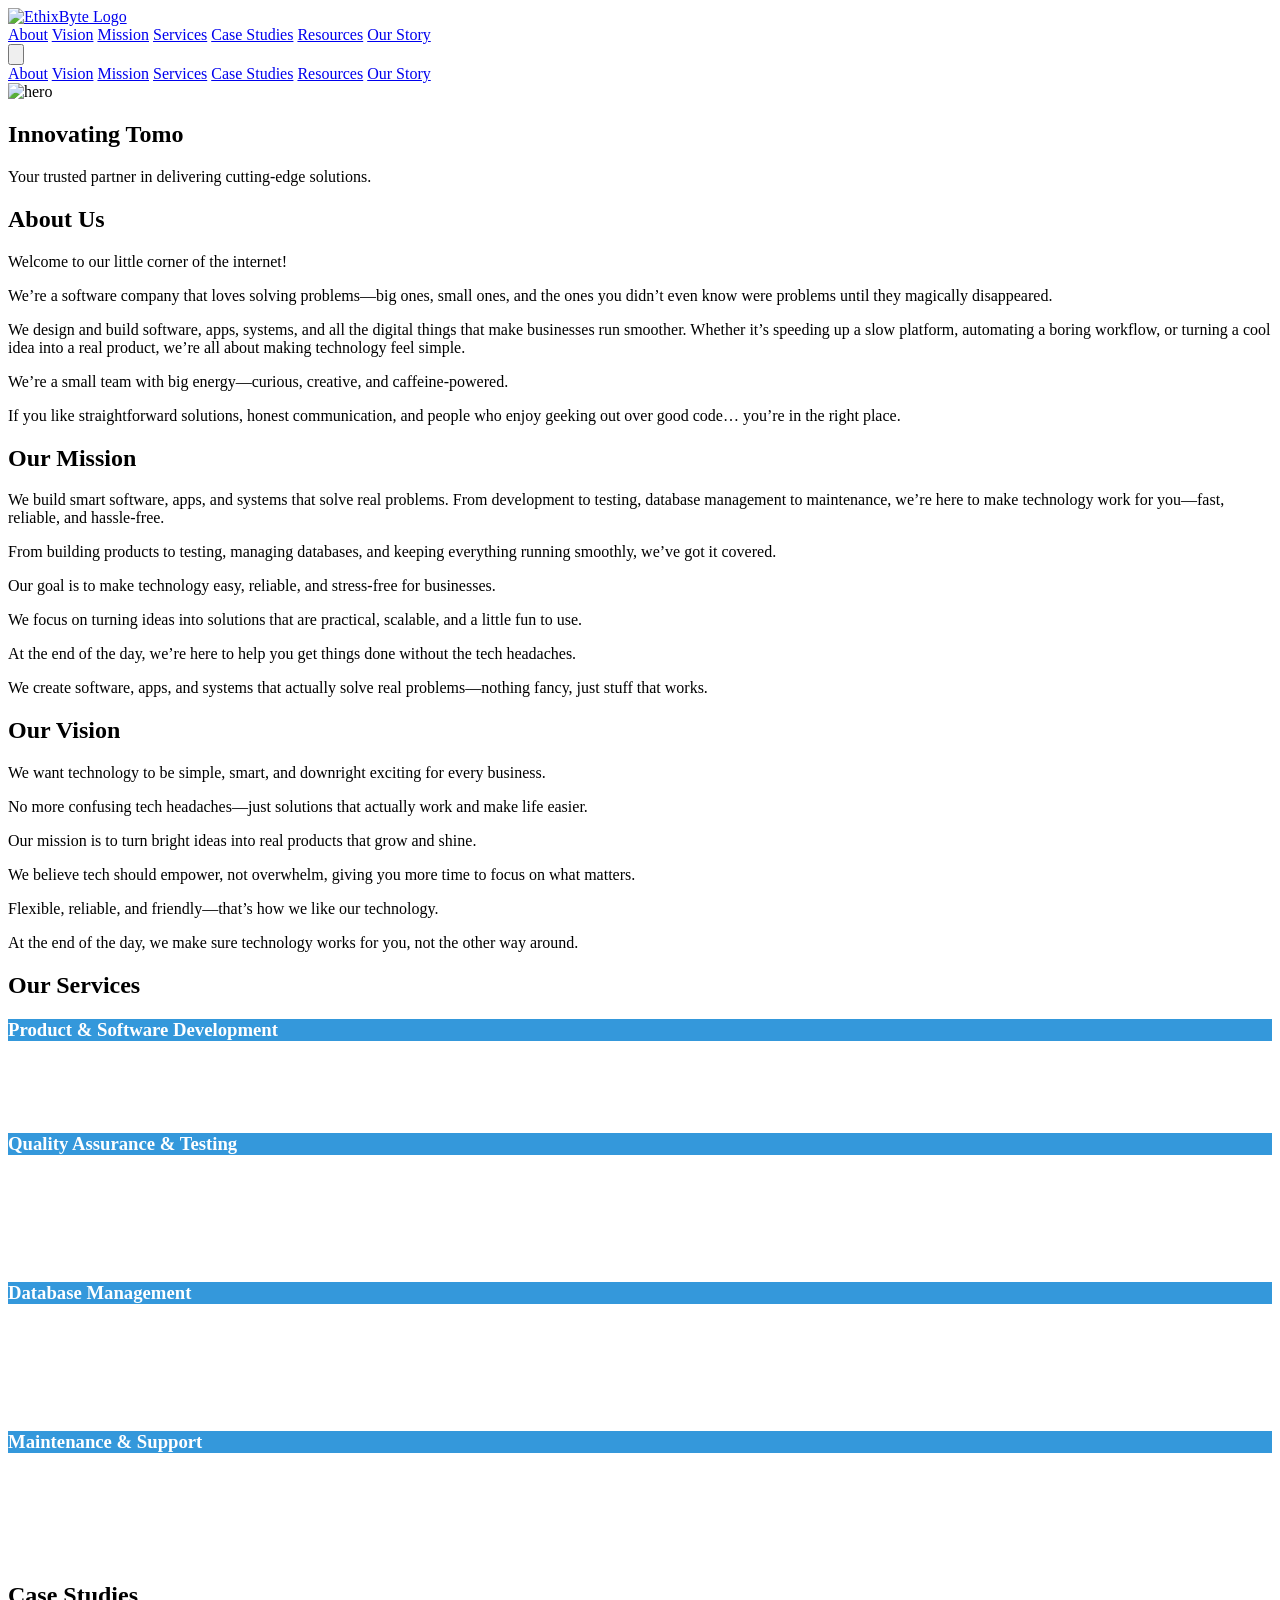
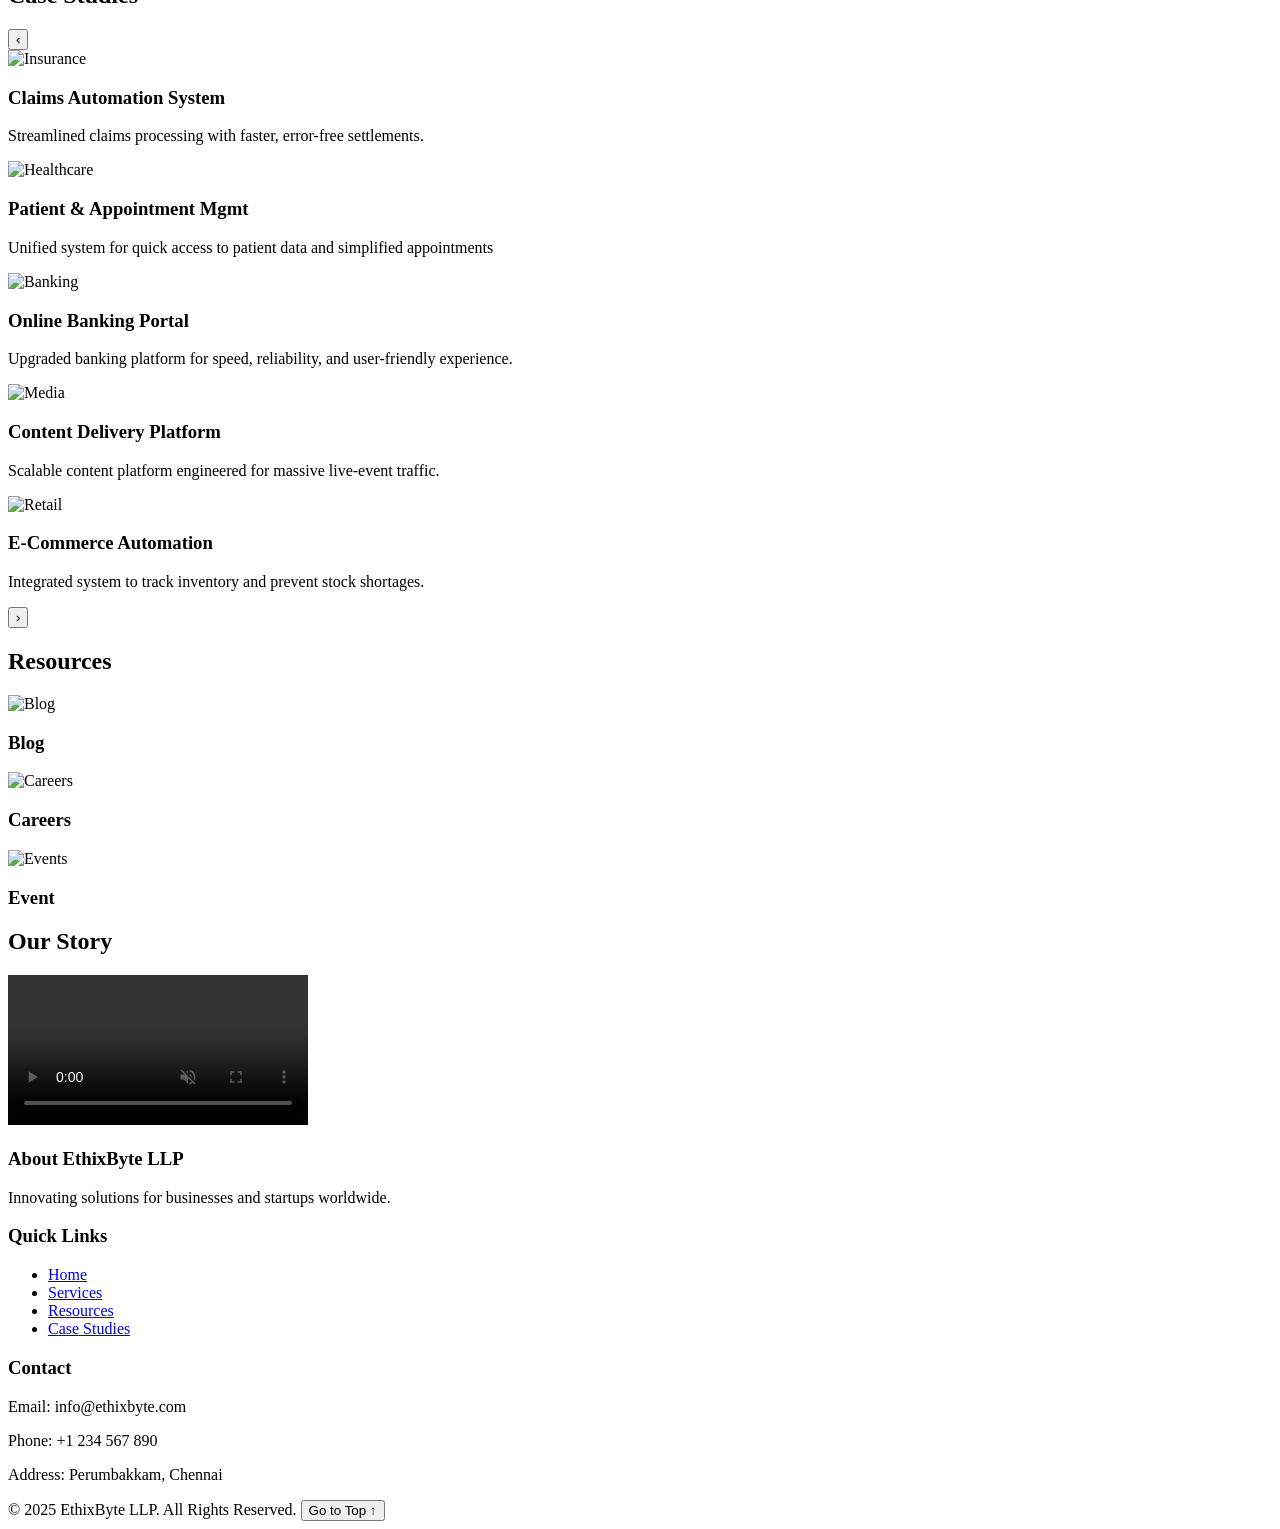
==== commit 795c45e6: "code modified to incorporate tailwind css" ====
--- a/index.html
+++ b/index.html
@@ -31,84 +31,107 @@
   </head>
   <body>
     <!-- NAVBAR -->
-    <nav
-      class="top-0 w-full bg-[#F3F7F8] text-white flex justify-center items-center py-[15px] px-[20px] z-[1000] shadow-md gap-[40px]"
+     
+  
+
+<!--src="https://res.cloudinary.com/dmr5qmocg/image/upload/v1761914312/logo_with_name_gkkyrt.webp"-->
+
+    <!-- Responsive fixed navbar -->
+<!-- NAVBAR (copy/paste) -->
+<nav class="fixed top-0 left-0 right-0 z-50 bg-white shadow-sm">
+  <div class="relative max-w-7xl mx-auto px-4 sm:px-6 lg:px-8 h-16 flex items-center justify-between">
+
+    <!-- Logo -->
+    <a href="/" class="flex items-center">
+      <img
+        src="https://res.cloudinary.com/dmr5qmocg/image/upload/v1761914312/logo_with_name_gkkyrt.webp"
+        alt="EthixByte Logo"
+        class="h-10 object-contain" style="height: 5rem;"
+      />
+    </a>
+
+    <!-- Desktop Links -->
+    <div class="hidden md:flex md:items-center md:space-x-6">
+      <a href="#about" class="text-[#0E7A86] font-medium hover:text-[#196A7A] hover:underline">About</a>
+      <a href="#about" class="text-[#0E7A86] font-medium hover:text-[#196A7A] hover:underline">Vision</a>
+      <a href="#about" class="text-[#0E7A86] font-medium hover:text-[#196A7A] hover:underline">Mission</a>
+      <a href="#services" class="text-[#0E7A86] font-medium hover:text-[#196A7A] hover:underline">Services</a>
+      <a href="#case-studies" class="text-[#0E7A86] font-medium hover:text-[#196A7A] hover:underline">Case Studies</a>
+      <a href="#insights" class="text-[#0E7A86] font-medium hover:text-[#196A7A] hover:underline">Resources</a>
+      <a href="#video" class="text-[#0E7A86] font-medium hover:text-[#196A7A] hover:underline">Our Story</a>
+    </div>
+
+    <!-- Hamburger (ALWAYS FIXED INSIDE NAV, NEVER MOVES) -->
+    <button
+      id="hamburger"
+      class="md:hidden absolute right-4 top-1/2 -translate-y-1/2 p-2 border border-[#0E7A86] rounded bg-white"
     >
-      <div class="logo text-[1.5rem] font-bold mr-0">
-        <img
-          src="https://res.cloudinary.com/dmr5qmocg/image/upload/v1761914312/logo_with_name_gkkyrt.webp"
-          class="h-[10rem]"
-          alt="EthixByte LLP Logo"
-        />
-      </div>
-
-      <ul class="nav-links list-none flex justify-center gap-[25px]">
-        <li>
-          <a
-            href="#about"
-            class="text-[#0E7A86] font-medium hover:text-[#196A7A] hover:underline"
-            >About</a
-          >
-        </li>
-        <li>
-          <a
-            href="#vision"
-            class="text-[#0E7A86] font-medium hover:text-[#196A7A] hover:underline"
-            >Vision</a
-          >
-        </li>
-        <li>
-          <a
-            href="#mission"
-            class="text-[#0E7A86] font-medium hover:text-[#196A7A] hover:underline"
-            >Mission</a
-          >
-        </li>
-        <li>
-          <a
-            href="#services"
-            class="text-[#0E7A86] font-medium hover:text-[#196A7A] hover:underline"
-            >Services</a
-          >
-        </li>
-        <li>
-          <a
-            href="#case-studies"
-            class="text-[#0E7A86] font-medium hover:text-[#196A7A] hover:underline"
-            >Case Studies</a
-          >
-        </li>
-        <li>
-          <a
-            href="#insights"
-            class="text-[#0E7A86] font-medium hover:text-[#196A7A] hover:underline"
-            >Resources</a
-          >
-        </li>
-        <li>
-          <a
-            href="#video"
-            class="text-[#0E7A86] font-medium hover:text-[#196A7A] hover:underline"
-            >Our Story</a
-          >
-        </li>
-      </ul>
-    </nav>
+      <svg class="h-6 w-6 text-[#0E7A86]" fill="none" stroke="currentColor" viewBox="0 0 24 24">
+        <path stroke-linecap="round" stroke-linejoin="round" stroke-width="2"
+          d="M4 6h16M4 12h16M4 18h16" />
+      </svg>
+    </button>
+  </div>
+
+  <!-- MOBILE MENU (OVERLAY – DOES NOT PUSH LAYOUT) -->
+  <div id="mobileMenu" class="hidden absolute top-16 left-0 w-full bg-white shadow-md z-40">
+    <a href="#about" class="block py-3 px-6 text-[#0E7A86] font-medium hover:bg-[#F3F7F8]">About</a>
+    <a href="#about" class="block py-3 px-6 text-[#0E7A86] font-medium hover:bg-[#F3F7F8]">Vision</a>
+    <a href="#about" class="block py-3 px-6 text-[#0E7A86] font-medium hover:bg-[#F3F7F8]">Mission</a>
+    <a href="#services" class="block py-3 px-6 text-[#0E7A86] font-medium hover:bg-[#F3F7F8]">Services</a>
+    <a href="#case-studies" class="block py-3 px-6 text-[#0E7A86] font-medium hover:bg-[#F3F7F8]">Case Studies</a>
+    <a href="#insights" class="block py-3 px-6 text-[#0E7A86] font-medium hover:bg-[#F3F7F8]">Resources</a>
+    <a href="#video" class="block py-3 px-6 text-[#0E7A86] font-medium hover:bg-[#F3F7F8]">Our Story</a>
+  </div>
+</nav>
+
+<!-- Spacer to prevent hero overlap -->
+<div class="h-16"></div>
+
+<script>
+  const btn = document.getElementById('hamburger');
+  const menu = document.getElementById('mobileMenu');
+
+  btn.addEventListener('click', () => {
+    menu.classList.toggle('hidden');
+  });
+
+  // close when clicking any link
+  menu.querySelectorAll('a').forEach(link => {
+    link.addEventListener('click', () => menu.classList.add('hidden'));
+  });
+</script>
+
+
+
+
+
 
     <!-- HERO SECTION -->
-    <section
-      id="hero"
-      class="bg-gradient-to-br from-[#2A899C] to-[#196A7A] text-white text-center py-[100px] px-[20px]"
-    >
-      <h1
+
+
+<section id="hero" class="relative w-full overflow-visible">
+  <!-- Responsive image: keep aspect ratio, no cropping -->
+  <img src="https://res.cloudinary.com/dmr5qmocg/image/upload/v1762257951/hero-image_qzb254.webp"
+    alt="hero"
+    class="w-full h-auto block"
+  />
+
+  <!-- Absolute text overlay -->
+  <div class="absolute top-1/2 left-0 transform -translate-y-1/2 px-6 md:px-16 text-white z-20">
+   <h1
         class="text-[3rem] mb-[20px] whitespace-nowrap overflow-hidden"
         id="hero-text"
       ></h1>
 
-      <p class="text-[1.2rem]">
-        Your trusted partner in delivering cutting-edge solutions.
-      </p>
-    </section>
+    <p class="text-[1.05rem] md:text-[1.15rem] mt-4 max-w-[780px]">
+      Your trusted partner in delivering cutting-edge solutions.
+    </p>
+  </div>
+</section>
+
+
+
 
     <!-- ABOUT / MISSION / VISION WITH VERTICAL PROGRESS BAR -->
 
@@ -126,7 +149,7 @@
 
         <!-- Tab Contents -->
         <div class="flex-1 about-content">
-          <div class="tab active">
+          <div class="tab active space-y-4 leading-relaxed" data-index="0">
             <h2 class="text-2xl font-bold mb-4">About Us</h2>
             <p>Welcome to our little corner of the internet!</p>
 
@@ -153,7 +176,7 @@
             </p>
           </div>
 
-          <div class="tab hidden">
+          <div class="tab hidden space-y-4 leading-relaxed" data-index="1">
             <h2 class="text-2xl font-bold mb-4">Our Mission</h2>
             <p>
               We build smart software, apps, and systems that solve real
@@ -183,7 +206,7 @@
             </p>
           </div>
 
-          <div class="tab hidden">
+          <div class="tab hidden space-y-4 leading-relaxed" data-index="2">
             <h2 class="text-2xl font-bold mb-4">Our Vision</h2>
             <p>
               We want technology to be simple, smart, and downright exciting for
@@ -417,7 +440,7 @@
             class="case-card group flex-none w-[300px] h-[200px] rounded-[10px] bg-white shadow-lg overflow-hidden relative cursor-pointer"
           >
             <img
-              src="https://res.cloudinary.com/dmr5qmocg/image/upload/v1763815239/vitamins-26622_640_nrgshx.webp"
+              src="https://res.cloudinary.com/dmr5qmocg/image/upload/v1764078427/ChatGPT_Image_Nov_25_2025_07_13_03_PM_1_hb066h.webp"
               alt="Healthcare"
               class="w-[12rem] h-[13rem] object-cover block mx-auto"
             />
@@ -525,7 +548,7 @@
           class="insight-card w-[250px] rounded-[10px] overflow-hidden bg-white cursor-pointer transform transition-transform duration-300 hover:scale-105 text-center shadow-md"
         >
           <img
-            src="https://res.cloudinary.com/dmr5qmocg/image/upload/v1718397723/ethixbyte/IMG_1200_gqzjem.jpg"
+            src="https://res.cloudinary.com/dmr5qmocg/image/upload/v1764078877/ChatGPT_Image_Nov_25_2025_07_23_52_PM_gqdntp.webp"
             alt="Blog"
             class="w-full h-[150px] object-cover"
           />
@@ -580,7 +603,7 @@
           controls
           class="absolute inset-0 w-full h-full object-cover object-[center_15%] rounded-[10px]"
         >
-          <source src="videos/ethixbyte.mp4" type="video/mp4" />
+          <source src="https://res.cloudinary.com/dmr5qmocg/video/upload/v1764085184/ethixbyte_ygyjf6.mp4" type="video/mp4" />
         </video>
       </div>
     </section>
@@ -620,7 +643,7 @@
               <a
                 href="#insights"
                 class="footer-link transition-colors hover:underline"
-                >Insights</a
+                >Resources</a
               >
             </li>
             <li>
